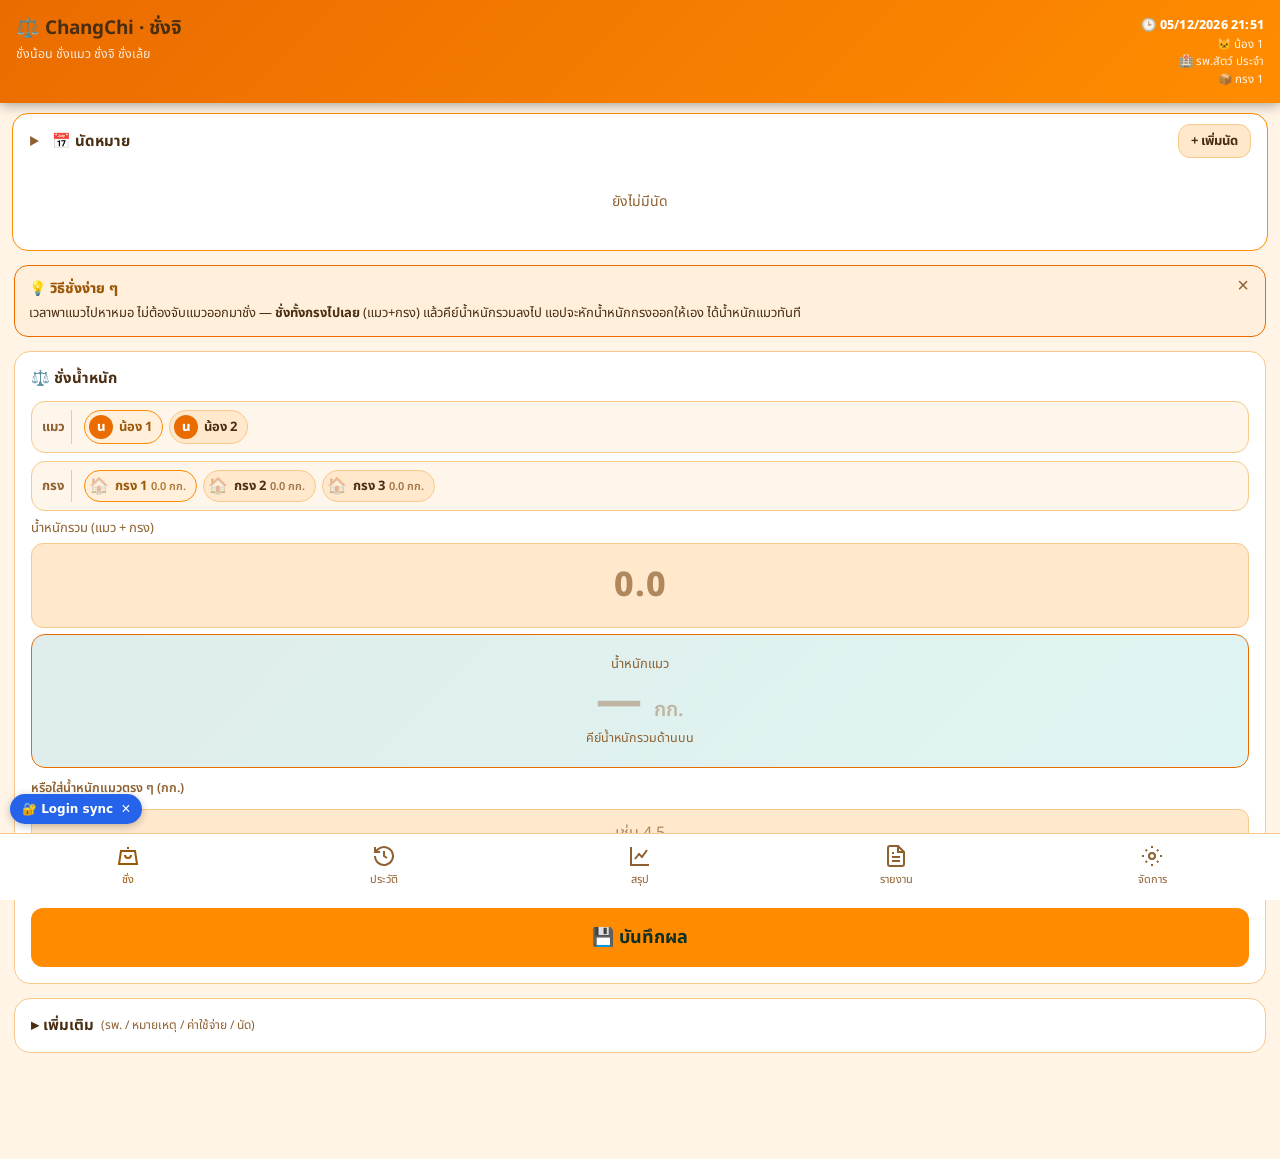
==== index.html @ 5d0e362a "." ====
<!DOCTYPE html>
<html lang="th">
<head>
<meta charset="UTF-8">
<meta name="viewport" content="width=device-width, initial-scale=1.0, maximum-scale=1.0, user-scalable=no">
<meta name="theme-color" content="#0f766e">
<meta name="apple-mobile-web-app-capable" content="yes">
<title>ChangChi</title>
<meta property="og:type" content="website">
<meta property="og:title" content="ChangChi · ชั่งจิ">
<meta property="og:description" content="แอปชั่งน้ำหนักแมว — ชั่งทั้งกรงแล้วหักน้ำหนักกรงให้เอง">
<meta property="og:image" content="https://weeratsu.github.io/ChangChi/assets/icon-512.png?v90">
<meta property="og:image:width" content="512">
<meta property="og:image:height" content="512">
<meta property="og:url" content="https://weeratsu.github.io/ChangChi/">
<meta name="twitter:card" content="summary">
<meta name="twitter:title" content="ChangChi · ชั่งจิ">
<meta name="twitter:image" content="https://weeratsu.github.io/ChangChi/assets/icon-512.png?v90">
<link rel="icon" type="image/x-icon" href="assets/favicon.ico?v90">
<link rel="icon" type="image/png" sizes="32x32" href="assets/favicon-32.png?v90">
<link rel="icon" type="image/png" sizes="16x16" href="assets/favicon-16.png?v90">
<link rel="apple-touch-icon" sizes="180x180" href="assets/apple-touch-icon.png?v90">
<link rel="manifest" href="manifest.webmanifest?v90">
<link rel="stylesheet" href="css/style.css?v90">
<link rel="preconnect" href="https://fonts.googleapis.com"><link rel="preconnect" href="https://fonts.gstatic.com" crossorigin><link href="https://fonts.googleapis.com/css2?family=Inter:wght@400;500;600;700&family=Noto+Sans+Thai:wght@400;500;600;700&display=swap" rel="stylesheet">
</head>
<body>

<div id="installBar" class="install-bar" style="display:none"></div>
<div id="bdayOverlay" class="bday-overlay" style="display:none"></div>

<header>
  <div class="hdr-left">
    <h1>⚖️ ChangChi · ชั่งจิ</h1>
    <p class="sub">ชั่งน้อน ชั่งแมว ชั่งจิ ชั่งเล้ย</p>
  </div>
  <div class="hdr-ctx" id="hdrCtx"></div>
</header>
<div class="card appt-card appt-global" id="apptBox" style="display:none"></div>
<main>
<section class="view on" id="view-weigh">
  <div class="tip-card" id="tipCard"><button class="tip-x" id="tipClose" title="ปิด">×</button><div class="tip-h">💡 วิธีชั่งง่าย ๆ</div><div class="tip-b">เวลาพาแมวไปหาหมอ ไม่ต้องจับแมวออกมาชั่ง — <b>ชั่งทั้งกรงไปเลย</b> (แมว+กรง) แล้วคีย์น้ำหนักรวมลงไป แอปจะหักน้ำหนักกรงออกให้เอง ได้น้ำหนักแมวทันที</div></div>
  
  <div class="card weigh-card" data-wkey="weigh">
    <h2>⚖️ ชั่งน้ำหนัก</h2>
    <div class="pick-row"><span class="pick-lbl">แมว</span><div class="cat-row" id="catRow"></div></div>
    <div class="pick-row"><span class="pick-lbl">กรง</span><div class="cage-grid" id="cageGrid"></div></div>
    <label class="tw-lbl">น้ำหนักรวม (แมว + กรง)</label>
    <input id="totalW" class="big-input" inputmode="decimal" placeholder="0.0" autocomplete="off">
    <div class="result empty" id="result">
      <div class="lbl" id="resLbl">น้ำหนักแมว</div>
      <div class="big"><span id="catW">—</span> <span class="unit">กก.</span></div>
      <div class="calc" id="calcLine">คีย์น้ำหนักรวมด้านบน</div>
    </div>
    <div class="catw-row">
      <label for="catWInput">หรือใส่น้ำหนักแมวตรง ๆ (กก.)</label>
      <input id="catWInput" class="small-input" inputmode="decimal" placeholder="เช่น 4.5" autocomplete="off">
    </div>
    <div class="sel-summary" id="selSummary"></div>
    <button class="btn big-save weigh-save-top" id="saveBtnTop">💾 บันทึกผล</button>
  </div>
  <div class="card" data-wkey="hosp"><details class="more-w" id="moreW"><summary><h2>▸ เพิ่มเติม <small>(รพ. / หมายเหตุ / ค่าใช้จ่าย / นัด)</small></h2></summary>
    <label>🏥 โรงพยาบาล / คลินิก</label>
    <select id="hospSelect" class="sel"></select>
    <label style="margin-top:12px">หมายเหตุ (ไม่บังคับ)</label>
    <textarea id="noteW" class="note-ta" rows="4" placeholder="เช่น หลังฉีดวัคซีน, ก่อนอาหาร — พิมพ์ได้หลายบรรทัด"></textarea>
    <label style="margin-top:12px">ค่าใช้จ่ายหาหมอ (บาท, ไม่บังคับ)</label>
    <input id="costW" inputmode="decimal" placeholder="เช่น 850" autocomplete="off">
    <label style="margin-top:12px">📅 นัดครั้งถัดไป (ไม่บังคับ)</label>
    <input type="datetime-local" id="apptW" class="sel">
  </details></div>
  
</section>
<section class="view" id="view-hist">
  <div class="card appt-card" id="apptCalBox"></div>
  <div class="card"><h2>📜 ประวัติการชั่ง</h2>
    <div class="hist-tools2"><button class="btn sec" id="manualBtn">➕ เพิ่มย้อนหลัง</button><details class="csv-dd"><summary class="btn ghost">📁 CSV ▾</summary><div class="csv-menu"><button class="btn ghost" id="exportCSV">⬇️ ส่งออก CSV</button><button class="btn ghost" id="importBtn">📥 นำเข้า CSV</button><button class="btn ghost" id="tmplBtn">📄 โหลด Template</button></div></details></div>
    <div class="fchip-row" id="histFilter"></div>
    <div class="hist-count" id="histCount"></div>
    <div id="histList"></div>
    <button class="btn ghost" id="clearHist" style="display:none">ล้างประวัติทั้งหมด</button>
  </div>
</section>
<section class="view" id="view-summary">
  <div class="card appt-card" id="apptBoxSum" style="display:none"></div>
  <div class="card"><h2>📊 สรุปแมว ๆ</h2><div id="summaryBox"></div></div>
</section>
<section class="view" id="view-report">
  <div class="card">
    <h2>🩺 รายงานการหาหมอ</h2>
    <div class="fchip-row" id="repFilter"></div>
    <input id="repSearch" class="rep-search" placeholder="🔍 ค้นหา (เช่น หยดหลังคอ, วัคซีน)" autocomplete="off">
    <div class="rep-daterow">
      <label>ตั้งแต่ <input type="date" id="repFrom" class="sel"></label>
      <label>ถึง <input type="date" id="repTo" class="sel"></label>
    </div>
    <p class="rep-hint">แตะหัวคอลัมน์เพื่อเรียงลำดับ · แตะแถวเพื่อแก้ไข</p>
    <div class="rep-bar"><div class="rep-count" id="repCount"></div><button class="btn sec rep-exp" onclick="exportReportCSV()">⬇️ ส่งออก CSV</button></div>
    <div id="repList"></div>
  </div>
</section>
<section class="view" id="view-manage">
  <div class="card"><h2>🐱 จัดการแมว</h2><div id="catMgr"></div><button class="addbtn" id="addCat" style="margin-top:10px">+ เพิ่มแมว</button><p class="hint">แตะรูปเพื่อใส่รูปโปรไฟล์แมว · ใส่วันเกิดเพื่อแสดงอายุ · ติ๊ก “ทำหมันแล้ว” ถ้าทำหมันแล้ว</p></div>
  <div class="card"><h2>⚙️ จัดการกรง (น้ำหนักกรงเปล่า)</h2><div id="cageMgr"></div><button class="addbtn" id="addCage" style="margin-top:10px">+ เพิ่มกรง</button><p class="hint">น้ำหนักกรงเปล่า (tare) หน่วยกิโลกรัม — แก้ไขได้ บันทึกอัตโนมัติ</p></div>
  <div class="card"><h2>🏥 จัดการโรงพยาบาล/คลินิก</h2><div id="hospMgr"></div><button class="addbtn" id="addHosp" style="margin-top:10px">+ เพิ่มโรงพยาบาล</button><p class="hint">ติ๊กช่อง “ตั้งเป็นค่าเริ่มต้น” เพื่อ (จะถูกเลือกอัตโนมัติตอนชั่ง)</p></div>
  <div class="card"><h2>📆 รูปแบบปี</h2><select id="yearFmtSel" class="sel" onchange="setYearFmt(this.value)"><option value="ce">ค.ศ. (เช่น 2026)</option><option value="be">พ.ศ. (เช่น 2569)</option></select><p class="hint">ใช้ทั้งแอป: วันที่ ปฏิทิน กราฟ รายงาน (ไฟล์ CSV ที่ส่งออกยังเป็น ค.ศ. เพื่อให้นำเข้ากลับได้ถูกต้อง)</p></div>
  <div class="card"><h2>🎨 ธีมสี</h2><div id="themePicker" class="theme-row"></div><p class="hint">เลือกธีมที่ชอบ สลับได้ทุกเมื่อ</p></div>
  <div class="card"><h2>↕️ จัดลำดับหน้าชั่ง</h2><div id="orderMgr"></div><p class="hint">กดลูกศรขึ้น/ลงเพื่อสลับลำดับการ์ดในหน้าชั่ง (ปุ่มบันทึกอยู่ล่างสุดเสมอ)</p></div>
  <div class="card"><h2>💾 สำรอง / กู้คืนข้อมูลทั้งหมด</h2><p class="hint" style="margin-top:0">ส่งออกข้อมูลทั้งหมด (แมว รูป กรง โรงพยาบาล ประวัติ ค่าตั้งต้น) เป็นไฟล์เดียว เอาไปเปิดเครื่องอื่นได้</p><button class="btn sec" id="exportAllBtn" style="margin-top:10px">⬆️ สำรองข้อมูล (ดาวน์โหลด .json)</button><button class="btn ghost" id="importAllBtn" style="margin-top:8px">⬇️ กู้คืนจากไฟล์สำรอง</button></div>
  <div class="card"><h2>ℹ️ เกี่ยวกับ</h2><p class="hint" style="margin-top:0">ข้อมูลเก็บในเครื่องนี้ (เบราว์เซอร์) — ย้ายเครื่องได้ด้วยปุ่มสำรอง/กู้คืนด้านบน</p><button class="addbtn" id="reloadBtn" style="margin-top:10px">🔄 โหลดเวอร์ชันใหม่จากเว็บ</button>
<button class="addbtn" id="fixImportBtn" style="margin-top:10px">🔧 แก้น้ำหนักที่นำเข้าผิด (CSV)</button><p class="hint" id="verLine" style="margin-top:8px;text-align:center;opacity:.7"></p></div>
</section>
</main>
<nav class="tabbar">
  <button class="on" data-view="weigh"><svg viewBox="0 0 24 24" fill="none" stroke="currentColor" stroke-width="2"><path d="M12 3v2M5 7h14l2 13H3L5 7z"/><path d="M9 11a3 3 0 0 0 6 0"/></svg>ชั่ง</button>
  <button data-view="hist"><svg viewBox="0 0 24 24" fill="none" stroke="currentColor" stroke-width="2"><path d="M3 12a9 9 0 1 0 3-6.7L3 8"/><path d="M3 3v5h5M12 7v5l3 2"/></svg>ประวัติ</button>
  <button data-view="summary"><svg viewBox="0 0 24 24" fill="none" stroke="currentColor" stroke-width="2"><path d="M3 3v18h18"/><path d="M7 15l4-5 3 3 5-7"/></svg>สรุป</button>
  <button data-view="report"><svg viewBox="0 0 24 24" fill="none" stroke="currentColor" stroke-width="2"><path d="M14 2H6a2 2 0 0 0-2 2v16a2 2 0 0 0 2 2h12a2 2 0 0 0 2-2V8z"/><path d="M14 2v6h6M8 13h8M8 17h8M8 9h2"/></svg>รายงาน</button>
  <button data-view="manage"><svg viewBox="0 0 24 24" fill="none" stroke="currentColor" stroke-width="2"><circle cx="12" cy="12" r="3"/><path d="M12 2v2M12 20v2M4 12H2M22 12h-2M5.6 5.6l1.4 1.4M17 17l1.4 1.4M5.6 18.4L7 17M17 7l1.4-1.4"/></svg>จัดการ</button>
</nav>
<div class="modal" id="manualModal">
  <div class="modal-box">
    <h3 id="manualTitle">➕ เพิ่มรายการย้อนหลัง</h3>
    <label>แมว</label><select id="mCat" class="sel"></select>
    <label>กรง</label><select id="mCage" class="sel"></select>
    <label>โรงพยาบาล / คลินิก</label><select id="mHosp" class="sel"></select>
    <label>วันและเวลา</label><input type="datetime-local" id="mDate" class="sel">
    <label>น้ำหนักแมว (กก.)</label><input id="mCatKg" inputmode="decimal" placeholder="ใส่เฉพาะน้ำหนักแมว" autocomplete="off">
    <label>น้ำหนักรวม (แมว + กรง) กก.</label><input id="mTotal" inputmode="decimal" placeholder="หรือใส่น้ำหนักรวม" autocomplete="off">
    <p class="field-hint">ใส่ช่องใดช่องหนึ่งก็ได้ — อีกช่องจะคำนวณให้อัตโนมัติจากน้ำหนักกรงที่เลือก</p>
    <label>ค่าใช้จ่ายหาหมอ (บาท, ไม่บังคับ)</label><input id="mCost" inputmode="decimal" placeholder="เช่น 850" autocomplete="off">
    <label>📅 นัดครั้งถัดไป (ไม่บังคับ)</label><input type="datetime-local" id="mAppt" class="sel">
    <label>หมายเหตุ (ไม่บังคับ)</label><textarea id="mNote" class="note-ta" rows="4" placeholder="เช่น ชั่งที่บ้าน — พิมพ์ได้หลายบรรทัด"></textarea>
    <div class="modal-btns">
      <button class="btn ghost" id="mCancel">ยกเลิก</button>
      <button class="btn" id="mSave">บันทึก</button>
    </div>
  </div>
</div>
<div class="toast" id="toast"></div>
<script src="js/theme.js?v90"></script>
<script src="js/config-sheet.js?v90"></script>
<script src="data/cages.js?v90"></script>
<script src="js/storage.js?v90"></script>
<script src="js/crop.js?v90"></script>
<script src="js/weigh.js?v90"></script>
<script src="js/history.js?v90"></script>
<script src="js/summary.js?v90"></script>
<script src="js/report.js?v90"></script>
<script src="js/settings.js?v90"></script>
<script src="js/backup.js?v90"></script>
<script src="js/order.js?v90"></script>
<script src="js/pullrefresh.js?v90"></script>
<script src="js/table-fit.js?v90"></script>
<script src="js/install.js?v90"></script>
<script src="js/birthday.js?v90"></script>
<script src="js/sheet-sync.js?v90"></script>
<script src="js/app.js?v90"></script>
<script>(function(){var s=document.getElementById("yearFmtSel");if(s)s.value=(localStorage.getItem("cc_year_fmt")==="be")?"be":"ce";})();</script>
</body>
</html>
---- css/style.css ----
:root{--bg:#0b1220;--card:#111c2e;--card2:#17253b;--line:#223449;--txt:#e8eef6;--sub:#9fb2c8;--accent:#14b8a6;--accent2:#0f766e;--danger:#ef4444;--radius:16px;--font:'Noto Sans Thai','Inter',-apple-system,BlinkMacSystemFont,'Segoe UI',Roboto,sans-serif}
*{box-sizing:border-box;-webkit-tap-highlight-color:transparent}
html,body{margin:0;padding:0}
body{background:var(--bg);color:var(--txt);font-family:var(--font);font-size:16px;padding-bottom:92px;line-height:1.4}
header{position:sticky;top:0;z-index:30;background:linear-gradient(135deg,var(--accent2),var(--accent));padding:16px;padding-top:calc(16px + env(safe-area-inset-top));box-shadow:0 2px 12px rgba(0,0,0,.35)}
header h1{margin:0;font-size:19px;font-weight:700;display:flex;align-items:center;gap:8px}
header .sub{margin:3px 0 0;font-size:12.5px;color:rgba(255,255,255,.85)}
main{padding:14px 14px 0}
.card{background:var(--card);border:1px solid var(--line);border-radius:var(--radius);padding:16px;margin-bottom:14px}
.card h2{margin:0 0 12px;font-size:15px;font-weight:700;display:flex;align-items:center;gap:7px}
label{display:block;font-size:13px;color:var(--subtx);margin:0 0 6px}
input{width:100%;background:var(--card2);border:1.5px solid var(--line);border-radius:12px;color:var(--txt);font-size:17px;padding:13px 14px;font-family:var(--font);outline:none}
input:focus{border-color:var(--accent)}
input[inputmode]{font-variant-numeric:tabular-nums}
.btn{display:flex;align-items:center;justify-content:center;gap:8px;width:100%;background:var(--accent);color:#042f2a;border:none;border-radius:12px;font-size:16px;font-weight:700;padding:14px;font-family:var(--font);cursor:pointer}
.btn:active{transform:scale(.98)}
.btn.sec{background:var(--card2);color:var(--txt);border:1.5px solid var(--line)}
.btn.ghost{background:transparent;color:var(--subtx);border:1.5px solid var(--line)}
.result{text-align:center;padding:20px 12px;margin-top:6px;border-radius:14px;background:linear-gradient(135deg,#0f766e22,#14b8a622);border:1.5px solid var(--accent2)}
.result .lbl{font-size:13px;color:var(--subtx)}
.result .big{font-size:46px;font-weight:800;color:var(--acctx);line-height:1.05;margin:4px 0;font-variant-numeric:tabular-nums}
.result .unit{font-size:20px;color:var(--subtx);font-weight:600}
.result .calc{font-size:12.5px;color:var(--subtx);margin-top:4px}
.result.empty .big{color:var(--subtx);opacity:.4}
.cat-row{display:flex;gap:8px;flex-wrap:wrap}
.cat-chip{flex:1;min-width:120px;display:flex;align-items:center;justify-content:center;gap:8px;padding:14px 12px;border-radius:12px;border:2px solid var(--line);background:var(--card2);cursor:pointer;font-size:16px;font-weight:700}
.cat-chip.on{border-color:var(--accent);background:#14b8a618;color:var(--acctx)}
.cat-chip .emo{font-size:20px;line-height:1}
.cage-grid{display:grid;grid-template-columns:1fr 1fr;gap:10px}
.cage-tile{position:relative;border-radius:14px;overflow:hidden;border:2.5px solid var(--line);background:var(--card2);cursor:pointer;aspect-ratio:3/4}
.cage-tile img{width:100%;height:100%;object-fit:cover;display:block}
.cage-tile.on{border-color:var(--accent)}
.cage-tile .cap{position:absolute;left:0;right:0;bottom:0;padding:8px 9px;background:linear-gradient(to top,rgba(0,0,0,.85),rgba(0,0,0,0));font-size:12.5px;font-weight:600;color:#fff;line-height:1.25}
.cage-tile .cap .kg{color:var(--subtx);font-variant-numeric:tabular-nums}
.cage-tile .chk{position:absolute;top:7px;right:7px;width:24px;height:24px;border-radius:50%;background:var(--accent);color:#042f2a;display:none;align-items:center;justify-content:center;font-size:15px;font-weight:800}
.cage-tile.on .chk{display:flex}
.cage-tile.noimg{display:flex;align-items:center;justify-content:center}
.cage-tile.noimg .ph{font-size:30px;opacity:.4}
.tabbar{position:fixed;left:0;right:0;bottom:0;z-index:40;display:flex;background:var(--card);border-top:1px solid var(--line);padding-bottom:env(safe-area-inset-bottom)}
.tabbar button{flex:1;background:none;border:none;color:var(--subtx);font-family:var(--font);padding:10px 4px 12px;font-size:11px;display:flex;flex-direction:column;align-items:center;gap:3px;cursor:pointer}
.tabbar button.on{color:var(--acctx)}
.tabbar svg{width:24px;height:24px}
.hist-item{display:flex;align-items:center;gap:12px;padding:12px 0;border-bottom:1px solid var(--line)}
.hist-item:last-child{border-bottom:none}
.hist-item .ic{width:40px;height:40px;border-radius:10px;background:var(--card2);display:flex;align-items:center;justify-content:center;flex:0 0 auto;font-size:18px}
.hist-item .mid{flex:1;min-width:0}
.hist-item .mid .t{font-size:16px;font-weight:700;font-variant-numeric:tabular-nums}
.hist-item .mid .d{font-size:12px;color:var(--subtx);margin-top:2px}
.hist-item .del{color:var(--danger);background:none;border:none;font-size:20px;padding:6px;cursor:pointer}
.empty-note{text-align:center;color:var(--subtx);font-size:14px;padding:28px 10px}
.mgr-row{display:flex;align-items:flex-start;gap:12px;padding:12px 0;border-bottom:1px solid var(--line)}
.mgr-row:last-child{border-bottom:none}
.mgr-row .nm{flex:1}.mgr-row .nm input{font-size:15px;padding:9px 11px}
.mgr-row .tw{width:84px;flex:0 0 auto}.mgr-row .tw input{font-size:15px;padding:9px 11px;text-align:right}
.mgr-row .del{color:var(--danger);background:none;border:none;font-size:20px;padding:4px 6px;cursor:pointer;align-self:center;flex:0 0 auto}
.mgr-row 
.hint{font-size:12.5px;color:var(--subtx);margin-top:8px;line-height:1.5}
.view{display:none}.view.on{display:block}
.log-card{background:var(--card2);border:1px solid var(--line);border-radius:12px;padding:12px 14px;margin-bottom:10px;position:relative}
.log-top{display:flex;align-items:center;justify-content:space-between;gap:10px}
.log-cat{display:flex;align-items:center;gap:8px;font-size:15px;font-weight:700;color:var(--txt)}
.log-badge{width:26px;height:26px;border-radius:50%;background:var(--accent);color:#042f2a;display:inline-flex;align-items:center;justify-content:center;font-size:13px;font-weight:800}
.log-kg{font-size:20px;font-weight:800;color:var(--acctx);font-variant-numeric:tabular-nums}
.log-meta{display:flex;flex-direction:column;gap:3px;margin-top:8px;font-size:12.5px;color:var(--subtx)}
.log-meta span{font-variant-numeric:tabular-nums}

.weigh-card{position:sticky;top:64px;z-index:20}
.big-input{font-size:34px!important;font-weight:800;text-align:center;padding:16px 14px!important;letter-spacing:1px}
.big-save{font-size:18px;padding:16px}
.sel-summary{display:flex;gap:8px;flex-wrap:wrap;justify-content:center;margin-top:12px;font-size:12.5px;color:var(--subtx)}
.sel-summary .pill{background:var(--card2);border:1px solid var(--line);border-radius:20px;padding:4px 11px;display:inline-flex;align-items:center;gap:5px}
.sel-summary .pill b{color:var(--txt);font-weight:700}
.hist-tools{display:grid;grid-template-columns:1fr 1fr;gap:8px;margin-bottom:12px}
.hist-tools #tmplBtn{grid-column:1/-1}
.hist-tools .btn{margin:0;font-size:14px;padding:11px}
.log-actions{display:flex;gap:8px;justify-content:flex-end;margin-top:10px;padding-top:10px;border-top:1px solid var(--line)}
.log-edit,.log-del{background:none;border:1px solid var(--line);border-radius:8px;font-size:12px;padding:4px 9px;cursor:pointer;font-family:var(--font)}
.log-edit{color:var(--acctx)}
.log-del{color:var(--danger)}
.log-ava{width:26px;height:26px;border-radius:50%;object-fit:cover;flex:0 0 auto;display:inline-block;background:var(--card)}
.fchip-row{display:flex;gap:7px;flex-wrap:wrap;margin-bottom:12px}
.fchip{background:var(--card2);border:1.5px solid var(--line);color:var(--subtx);border-radius:20px;padding:6px 13px;font-size:13px;font-family:var(--font);cursor:pointer;font-weight:600}
.fchip.on{border-color:var(--accent);background:#14b8a618;color:var(--acctx)}
.sum-card{background:var(--card2);border:1px solid var(--line);border-radius:14px;padding:14px;margin-bottom:12px}
.sum-head{display:flex;align-items:center;gap:9px;margin-bottom:6px}
.sum-name{font-size:16px;font-weight:700}
.sum-kg{font-size:34px;font-weight:800;color:var(--acctx);font-variant-numeric:tabular-nums;line-height:1}
.sum-kg small{font-size:15px;color:var(--subtx);font-weight:600}
.sum-delta{display:inline-block;margin-top:6px;font-size:13px;font-weight:700;padding:3px 10px;border-radius:20px}
.sum-delta.up{color:var(--danger);background:#ef444420}
.sum-delta.down{color:#16a34a;background:#22c55e20}
.sum-delta.flat{color:var(--subtx);background:var(--line)}
.sum-date{font-size:12px;color:var(--subtx);margin-top:8px}
.spark{width:100%;height:48px;margin-top:10px;display:block}
.spark-empty{font-size:12px;color:var(--subtx);margin-top:10px;font-style:italic}
.spark-range{display:flex;justify-content:space-between;font-size:11px;color:var(--subtx);margin-top:2px}
.sel{width:100%;background:var(--card2);border:1.5px solid var(--line);border-radius:12px;color:var(--txt);font-size:16px;padding:13px 14px;font-family:var(--font);outline:none;appearance:none;background-image:url("data:image/svg+xml,%3Csvg xmlns='http://www.w3.org/2000/svg' width='24' height='24' fill='none' stroke='%239fb2c8' stroke-width='2' viewBox='0 0 24 24'%3E%3Cpath d='M6 9l6 6 6-6'/%3E%3C/svg%3E");background-repeat:no-repeat;background-position:right 12px center;padding-right:40px}
.sel:focus{border-color:var(--accent)}
.chip-ava{width:22px;height:22px;border-radius:50%;background:var(--accent2);color:#fff;display:inline-flex;align-items:center;justify-content:center;font-size:12px;font-weight:800;background-size:cover;background-position:center;flex:0 0 auto}
.cat-ava{width:26px;height:26px;border-radius:50%;object-fit:cover;flex:0 0 auto;display:inline-block;background:var(--card2)}
.cat-ava-i{width:26px;height:26px;border-radius:50%;display:inline-flex;align-items:center;justify-content:center;font-size:13px;font-weight:800;background:var(--accent2);color:#fff;flex:0 0 auto}
.chip-ava.hasimg{color:transparent}
.cat-chip{display:flex;align-items:center;gap:8px}
.log-badge{background-size:cover;background-position:center}
.log-badge.hasimg{color:transparent}
.mgr-ava{width:46px;height:46px;border-radius:50%;background:var(--card2);border:1px solid var(--line);display:inline-flex;align-items:center;justify-content:center;font-size:20px;color:var(--subtx);background-size:cover;background-position:center;flex:0 0 auto}
.mgr-ava.hasimg{color:transparent}
.ava-up{cursor:pointer;flex:0 0 auto;position:relative;display:inline-block}
.ava-up::after{content:"\270e";position:absolute;right:-2px;bottom:-2px;width:18px;height:18px;background:var(--accent);color:#042f2a;border-radius:50%;font-size:10px;display:flex;align-items:center;justify-content:center;border:2px solid var(--card)}
.defbtn{background:none;border:1.5px solid var(--line);color:var(--subtx);border-radius:9px;font-size:16px;padding:6px 9px;cursor:pointer;flex:0 0 auto}
.defbtn.on{border-color:var(--acctx);color:#f59e0b}
.modal{position:fixed;inset:0;z-index:80;background:rgba(0,0,0,.6);display:none;align-items:flex-end;justify-content:center}
.modal.show{display:flex}
.modal-box{background:var(--card);border:1px solid var(--line);border-radius:18px 18px 0 0;width:100%;max-width:520px;max-height:90vh;overflow-y:auto;padding:20px 16px calc(20px + env(safe-area-inset-bottom))}
.modal-box h3{margin:0 0 14px;font-size:17px;font-weight:700}
.modal-box label{margin-top:12px}
.field-hint{font-size:12px;color:var(--subtx);margin:6px 2px 0;line-height:1.4}
.modal-box label:first-of-type{margin-top:0}
.modal-btns{display:flex;gap:10px;margin-top:18px}
.modal-btns .btn{flex:1}
@media(min-width:520px){.modal{align-items:center}.modal-box{border-radius:18px}}
.toast{position:fixed;left:50%;bottom:84px;transform:translateX(-50%) translateY(20px);background:#0f766e;color:#fff;padding:11px 18px;border-radius:30px;font-size:14px;font-weight:600;opacity:0;transition:all .25s;z-index:60;pointer-events:none;box-shadow:0 6px 20px rgba(0,0,0,.4);white-space:nowrap}
.toast.show{opacity:1;transform:translateX(-50%) translateY(0)}
.addbtn{background:none;border:1.5px dashed var(--line);color:var(--subtx);border-radius:30px;padding:9px 16px;font-size:14px;font-family:var(--font);cursor:pointer;font-weight:600}

.theme-row{display:flex;flex-direction:column;gap:8px}
.theme-chip{display:flex;align-items:center;gap:8px;padding:12px 14px;border-radius:12px;border:1.5px solid var(--line);background:var(--card2);color:var(--txt);font-size:15px;font-weight:600;font-family:var(--font);cursor:pointer;text-align:left}
.theme-chip.on{border-color:var(--accent);background:color-mix(in srgb,var(--accent) 12%,transparent)}
.theme-dot{width:16px;height:16px;border-radius:50%;display:inline-block;flex:0 0 auto}

.order-row{display:flex;align-items:center;gap:10px;padding:10px 0;border-bottom:1px solid var(--line)}
.order-row:last-child{border-bottom:none}
.order-num{width:24px;height:24px;border-radius:50%;background:var(--accent);color:#042f2a;display:flex;align-items:center;justify-content:center;font-weight:800;font-size:13px;flex:0 0 auto}
.order-label{flex:1;font-size:14px;font-weight:600}
.order-btns{display:flex;gap:6px;flex:0 0 auto}
.order-up,.order-down{width:34px;height:34px;border-radius:9px;border:1.5px solid var(--line);background:var(--card2);color:var(--txt);font-size:14px;cursor:pointer}
.order-up:disabled,.order-down:disabled{opacity:.3;cursor:default}

/* --- manager row: clean clickable thumbnail --- */
.thumb-btn{position:relative;width:54px;height:54px;border-radius:12px;border:1.5px solid var(--line);background:var(--card2);flex:0 0 auto;cursor:pointer;padding:0;overflow:hidden;display:flex;align-items:center;justify-content:center}
.thumb-img{width:100%;height:100%;object-fit:cover;display:block}
.thumb-ph-ic{font-size:24px;opacity:.65}
.thumb-cam{position:absolute;right:-2px;bottom:-2px;width:20px;height:20px;border-radius:50%;background:var(--accent);color:#fff;font-size:10px;display:flex;align-items:center;justify-content:center;border:2px solid var(--card)}
.mgr-row .nm{flex:1;min-width:0;display:flex;flex-direction:column;gap:6px}
.mgr-row .nm input{width:100%}
.defrow{display:flex;align-items:center;gap:7px;font-size:12.5px;color:var(--subtx);cursor:pointer;margin:0}
.defrow input[type=checkbox]{width:18px;height:18px;margin:0;flex:0 0 auto;accent-color:var(--accent)}

.crop-box{max-width:360px}
.crop-stage{position:relative;width:280px;height:280px;margin:4px auto 0;border-radius:14px;overflow:hidden;background:#000;touch-action:none}
#cropCanvas{display:block;cursor:move}
.crop-ring{position:absolute;inset:0;box-shadow:0 0 0 2000px rgba(0,0,0,.35);border:2px solid rgba(255,255,255,.9);border-radius:14px;pointer-events:none}
.crop-zoom{display:flex;align-items:center;gap:10px;margin:14px 2px 0;color:var(--subtx);font-size:18px}
.crop-zoom input[type=range]{flex:1;accent-color:var(--accent)}

/* cat fields: dob + age + neuter */
.cat-fields{display:flex;align-items:center;gap:10px;flex-wrap:wrap}
.cf{display:flex;align-items:center;gap:6px;font-size:12.5px;color:var(--subtx)}
.cf input[type=date]{background:var(--card2);border:1.5px solid var(--line);border-radius:9px;color:var(--txt);font-size:13px;padding:6px 9px;font-family:var(--font)}
.cf-age{font-size:12.5px;color:var(--acctx);font-weight:700}
.cat-mgr-row .nm{gap:8px}
/* --- Manager rows: tidy, aligned, buttons always at the row end (Oct 24 2026 v2) --- */
/* Align everything to the TOP so name + tare + delete all line up on the first row, no matter
   how tall .nm grows (it stacks name + checkbox/date below). */
.mgr-row{align-items:flex-start}
.mgr-row .thumb-btn{flex:0 0 auto}
.mgr-row .nm{flex:1 1 auto;min-width:0;display:flex;flex-direction:column;gap:6px}
.mgr-row .nm .c-name,.mgr-row .nm>input{width:100%;box-sizing:border-box;height:42px}
/* tare + delete: fixed height matching the name input, top-aligned so they sit level with it */
.mgr-row .tw{width:92px;flex:0 0 auto}
.mgr-row .tw input{height:42px;box-sizing:border-box}
.mgr-row .del{position:static;flex:0 0 auto;height:42px;display:flex;align-items:center;justify-content:center}
/* date row: labels never wrap */
.cat-fields{display:flex;flex-direction:column;align-items:flex-start;gap:6px}
.cf{display:flex;align-items:center;gap:8px;white-space:nowrap;margin:0}
.cf input[type=date]{flex:0 0 auto;width:auto;min-width:140px}
.cf-age{white-space:nowrap;font-size:12.5px;color:var(--acctx);font-weight:700}
.defrow{white-space:nowrap} .cat-fields{gap:8px} }
/* neuter tag in log */
.tag-neu{color:var(--subtx)}
.tag-neu.on{color:var(--acctx);font-weight:700}
/* summary extras */
.sum-meta{font-size:12.5px;color:var(--subtx);margin:2px 0 6px}
.sum-cmp{font-size:12.5px;color:var(--txt);background:var(--card2);border:1px solid var(--line);border-radius:10px;padding:8px 10px;margin-top:8px}
.sum-cmp b{color:var(--acctx)}

/* how-to tip card */
.howto-card{display:flex;gap:12px;align-items:flex-start;background:color-mix(in srgb,var(--accent) 12%,var(--card));border:1px solid var(--accent2)}
.howto-ic{font-size:24px;flex:0 0 auto;line-height:1.2}
.howto-tx{font-size:13.5px;line-height:1.55;color:var(--txt)}
.howto-tx b{color:var(--acctx)}
.tip-card{position:relative;background:color-mix(in srgb,var(--accent) 14%,var(--card));border:1px solid var(--accent2);border-radius:14px;padding:13px 36px 13px 14px;margin-bottom:14px}
.tip-h{font-size:14px;font-weight:800;color:var(--acctx);margin-bottom:4px}
.tip-b{font-size:13px;color:var(--txt);line-height:1.55}
.tip-x{position:absolute;top:8px;right:10px;background:none;border:none;color:var(--subtx);font-size:20px;cursor:pointer;line-height:1}

/* Header selected-context panel */
header{display:flex;align-items:flex-start;justify-content:space-between;gap:12px}
.hdr-left{min-width:0;flex:1}
.hdr-ctx{flex:0 0 auto;max-width:46%;display:flex;flex-direction:column;align-items:flex-end;gap:2px;text-align:right;padding-top:2px}
.hdr-ctx .hc-line{font-size:11.5px;line-height:1.35;color:rgba(255,255,255,.92);white-space:nowrap;overflow:hidden;text-overflow:ellipsis;max-width:100%}
.hdr-ctx .hc-time{font-size:12.5px;font-weight:800;color:#fff;letter-spacing:.2px}
.hdr-ctx .hc-ic{opacity:.9;margin-right:3px}
@media (max-width:360px){ .hdr-ctx .hc-line{font-size:10.5px} .hdr-ctx{max-width:52%} }

/* PWA install banner */
.install-bar{display:flex;align-items:center;gap:9px;background:var(--card);border:1.5px solid var(--accent);color:var(--txt);
 padding:10px 12px;margin:10px 12px 0;border-radius:12px;box-shadow:0 2px 10px rgba(0,0,0,.12);font-size:13px;line-height:1.35}
.install-bar .ib-ic{font-size:18px;flex:0 0 auto}
.install-bar .ib-txt{flex:1;min-width:0}
.install-bar .ib-btn{flex:0 0 auto;background:var(--accent);color:#fff;border:none;border-radius:8px;padding:7px 14px;font-size:13px;font-weight:800;cursor:pointer;font-family:var(--font)}
.install-bar .ib-close{flex:0 0 auto;background:none;border:none;color:var(--subtx);font-size:20px;line-height:1;cursor:pointer;padding:0 2px}

/* Top save button inside the weigh card */
.weigh-save-top{margin-top:12px;margin-bottom:0}

/* Pull-to-refresh indicator */
.ptr-ind{position:fixed;top:0;left:0;right:0;height:0;overflow:hidden;z-index:60;display:flex;align-items:center;justify-content:center;gap:8px;
 background:linear-gradient(135deg,var(--accent2),var(--accent));color:#fff;font-size:13px;font-weight:700;opacity:0;transition:opacity .15s}
.ptr-ind .ptr-spin{font-size:18px;display:inline-block}
.ptr-ind.ptr-loading .ptr-spin{animation:ptrspin .7s linear infinite}
@keyframes ptrspin{from{transform:rotate(0)}to{transform:rotate(360deg)}}

/* Weigh input mode toggle */
.wmode{display:flex;gap:8px;margin-bottom:12px}
.wmode-btn{flex:1;padding:9px 10px;border-radius:10px;border:1.5px solid var(--line);background:var(--card2);color:var(--subtx);font-size:13.5px;font-weight:700;cursor:pointer;font-family:var(--font)}
.wmode-btn.on{background:var(--accent);border-color:var(--accent);color:#fff}
.hist-count{font-size:12.5px;color:var(--subtx);margin:4px 2px 8px;font-weight:600}

/* Show-more + secondary cat-weight input */
.hist-more{width:100%;margin-top:10px}
.catw-row{margin-top:12px;display:flex;flex-direction:column;gap:5px}
.catw-row label{font-size:12.5px;color:var(--subtx);font-weight:600}
.small-input{width:100%;box-sizing:border-box;padding:11px 12px;border-radius:10px;border:1.5px solid var(--line);background:var(--card2);color:var(--txt);font-size:16px;font-family:var(--font);text-align:center}
.small-input:focus{outline:none;border-color:var(--accent)}

/* History grouped-by-cat collapsible */
.cat-group-head{width:100%;display:flex;align-items:center;justify-content:space-between;gap:10px;background:var(--card2);border:1.5px solid var(--line);border-radius:12px;padding:10px 14px;margin-bottom:8px;cursor:pointer;font-family:var(--font);font-size:15px;font-weight:700;color:var(--txt)}
.cat-group-head.open{border-color:var(--accent)}
.cat-group-head .cgh-left{display:flex;align-items:center;gap:9px;min-width:0}
.cat-group-head .cgh-name{overflow:hidden;text-overflow:ellipsis;white-space:nowrap}
.cat-group-head .cgh-count{background:var(--accent);color:#fff;font-size:12px;font-weight:800;border-radius:999px;padding:1px 9px;flex:0 0 auto}
.cat-group-head .cgh-chev{color:var(--subtx);font-size:14px;flex:0 0 auto}
.cat-group-body{margin:0 0 12px;padding-left:2px}
.cost-card{text-align:left}
.cost-total{font-size:28px;font-weight:800;color:var(--acctx);margin:2px 0}
.cost-total small{font-size:14px;font-weight:700;color:var(--subtx)}
.cost-sub{font-size:12.5px;color:var(--subtx);margin-bottom:8px}
.cost-row{display:flex;align-items:center;justify-content:space-between;gap:10px;padding:6px 0;border-top:1px solid var(--line);font-size:14px;color:var(--txt)}
.cost-row b{color:var(--acctx)}
/* Vet report page (sortable table) */
.rep-hint{font-size:11.5px;color:var(--subtx);margin:6px 2px 2px}
.rep-search{width:100%;box-sizing:border-box;padding:10px 12px;border-radius:10px;border:1.5px solid var(--line);background:var(--card2);color:var(--txt);font-size:14px;font-family:var(--font);margin:8px 0 2px}
.rep-search:focus{outline:none;border-color:var(--accent)}
.rep-daterow{display:flex;gap:8px;flex-wrap:wrap;margin:8px 0 2px}
.rep-daterow label{display:flex;align-items:center;gap:6px;font-size:12.5px;color:var(--subtx);font-weight:600;flex:1 1 140px;min-width:0}
.rep-daterow input[type=date]{flex:1 1 auto;min-width:0;width:auto;box-sizing:border-box}
.rep-count{font-size:12.5px;color:var(--subtx);font-weight:700;margin:2px 2px 10px}
.rep-tblwrap{width:100%;overflow-x:auto}
.rep-tbl{width:100%;border-collapse:collapse;font-size:13px}
.rep-th{position:sticky;top:0;background:var(--card2);color:var(--subtx);font-weight:700;font-size:12px;text-align:left;padding:8px 6px;cursor:pointer;white-space:nowrap;border-bottom:2px solid var(--line);user-select:none}
.rep-th.num{text-align:right}
.rep-tbl td{padding:8px 6px;border-bottom:1px solid var(--line);vertical-align:top}
.rep-tbl td.num{text-align:right;font-variant-numeric:tabular-nums;white-space:nowrap}
.rep-row td{font-weight:600;color:var(--txt)}
.rep-noterow td{padding-top:0;border-bottom:1px solid var(--line)}
.rep-note{display:block;font-size:12.5px;color:var(--subtx);line-height:1.5;white-space:pre-wrap;font-weight:400}
.cost-stats{display:flex;gap:8px;margin:10px 0 4px}
.cstat{flex:1;background:var(--card2);border:1px solid var(--line);border-radius:10px;padding:8px 6px;text-align:center}
.cstat span{display:block;font-size:11px;color:var(--subtx)}
.cstat b{display:block;font-size:15px;color:var(--txt);margin-top:2px}
.cost-chart-h,.cost-bycat-h{font-size:12px;color:var(--subtx);font-weight:700;margin:12px 0 6px}
.cost-chart{display:flex;align-items:flex-end;gap:6px;height:110px;padding-top:14px;overflow-x:auto;overflow-y:hidden;padding-bottom:2px}
.cbar-val{font-size:8.5px;font-weight:700;color:var(--acctx);margin-bottom:2px;white-space:nowrap;line-height:1}
.cbar{flex:1 0 34px;max-width:72px;display:flex;flex-direction:column;align-items:center;justify-content:flex-end;height:100%}
.cbar-fill{width:70%;background:linear-gradient(to top,var(--accent),var(--accent2));border-radius:4px 4px 0 0;min-height:3px}
.cbar-lb{font-size:9px;color:var(--subtx);margin-top:3px;white-space:nowrap}

/* Birthday overlay */
.bday-overlay{position:fixed;inset:0;z-index:200;background:rgba(0,0,0,.55);display:flex;align-items:center;justify-content:center;padding:24px;opacity:0;transition:opacity .2s}
.bday-overlay.show{opacity:1}
.bday-box{background:var(--card);border-radius:20px;max-width:340px;width:100%;padding:24px 22px 20px;text-align:center;position:relative;box-shadow:0 12px 40px rgba(0,0,0,.4);transform:scale(.9);transition:transform .2s}
.bday-overlay.show .bday-box{transform:scale(1)}
.bday-x{position:absolute;top:10px;right:12px;background:none;border:none;font-size:24px;color:var(--subtx);cursor:pointer;line-height:1}
.bday-conf{font-size:30px;letter-spacing:4px}
.bday-photo{width:140px;height:140px;border-radius:50%;object-fit:cover;margin:10px auto 6px;display:block;border:4px solid var(--accent)}
.bday-photo.bday-ph{display:flex;align-items:center;justify-content:center;font-size:64px;background:var(--card2)}
.bday-title{font-size:15px;color:var(--subtx);font-weight:700;margin-top:6px}
.bday-name{font-size:26px;font-weight:800;color:var(--acctx);margin:2px 0}
.bday-age{font-size:14px;color:var(--txt);font-weight:700;margin-bottom:6px}
.bday-msg{font-size:13.5px;color:var(--txt);line-height:1.5;margin:8px 4px 16px}
.bday-ok{width:100%}
.bday-art{width:100%;height:auto;max-width:260px;aspect-ratio:1/1;border-radius:16px;border:none;object-fit:cover}

/* Birthday: cat photo + party hat overlay */
.bday-avatar-wrap{position:relative;width:150px;height:150px;margin:20px auto 14px}
.bday-avatar-wrap .bday-photo{width:150px;height:150px;margin:0;border:4px solid var(--accent)}
.bday-hat{position:absolute;top:-20px;left:50%;transform:translateX(-50%) rotate(-12deg);width:0;height:0;
 border-left:26px solid transparent;border-right:26px solid transparent;border-bottom:46px solid #ff5a8a;
 filter:drop-shadow(0 2px 2px rgba(0,0,0,.2));z-index:2}
.bday-hat::before{content:"";position:absolute;left:-26px;top:44px;width:52px;height:9px;background:#ffd23f;border-radius:50%}
.bday-hat::after{content:"";position:absolute;left:-7px;top:-50px;width:14px;height:14px;background:#ffd23f;border-radius:50%;box-shadow:0 0 0 2px #fff}
/* stripes on hat via repeating gradient layered as a thin element */
.bday-avatar-wrap .bday-hat{background:transparent}

/* Birthday decorative emoji around the cat photo */
.bdeco{position:absolute;font-size:24px;z-index:3;filter:drop-shadow(0 1px 1px rgba(0,0,0,.2));pointer-events:none;animation:bdecoPop .4s ease-out both}
.bdeco-cake{bottom:-14px;left:-20px;animation-delay:.05s}
.bdeco-gift{bottom:-14px;right:-20px;animation-delay:.14s}
.bdeco-balloon{top:-18px;right:-18px;animation-delay:.22s}
@keyframes bdecoPop{from{transform:scale(0) rotate(-20deg);opacity:0}to{transform:scale(1) rotate(0);opacity:1}}to{transform:scale(1) rotate(0);opacity:1}}
/* Multi-line notes + next appointment (Nov 7 2026) */
.log-note{white-space:pre-wrap}
.log-appt{color:var(--acctx);font-weight:700}
.appt-card h2{margin-bottom:8px}
.appt-row{display:flex;flex-wrap:wrap;align-items:baseline;gap:4px 10px;padding:8px 0;border-top:1px solid var(--line);font-size:14px}
.appt-row:first-of-type{border-top:none}
.appt-row span{color:var(--acctx);font-weight:700}
.appt-row small{color:var(--subtx);flex-basis:100%}
.appt-row.soon span{color:var(--danger)}
/* textarea = same look as other inputs */
textarea,textarea.note-ta{display:block;width:100%;box-sizing:border-box;min-height:120px;background:var(--card2);border:1.5px solid var(--line);border-radius:12px;color:var(--txt);font-size:17px;padding:13px 14px;font-family:var(--font);line-height:1.5;outline:none;resize:vertical;-webkit-appearance:none;appearance:none}
textarea:focus{border-color:var(--accent)}
textarea::placeholder{color:var(--subtx);opacity:.7}
.appt-global{margin:10px 12px 0;border:1.5px solid var(--accent)}
.appt-hd{display:flex;align-items:center;justify-content:space-between;gap:8px}
.appt-hd h2{margin:0}
.appt-add{width:auto!important;padding:6px 12px!important;font-size:13px!important;flex:0 0 auto}
.appt-empty{padding-top:8px;padding-bottom:8px}
.appt-row{position:relative;padding-right:28px}
.appt-del{position:absolute;right:0;top:6px;background:none;border:none;color:var(--danger);font-size:18px;cursor:pointer}
.acal{margin-top:10px;border-top:1px solid var(--line);padding-top:8px}
.acal-hd{display:flex;align-items:center;justify-content:space-between;margin-bottom:6px}
.acal-nv{width:auto!important;padding:4px 12px!important}
.acal-g{display:grid;grid-template-columns:repeat(7,1fr);gap:3px}
.acal-w{text-align:center;font-size:11px;color:var(--subtx);font-weight:700}
.acal-c{min-height:46px;background:var(--card2);border:1px solid var(--line);border-radius:8px;padding:2px 3px;cursor:pointer;display:flex;flex-direction:column;gap:1px;overflow:hidden}
.acal-c:hover{border-color:var(--accent)}
.acal-x{background:transparent;border:none;cursor:default}
.acal-t{border:2px solid var(--accent)}
.acal-has{background:color-mix(in srgb,var(--accent) 14%,var(--card2))}
.acal-d{font-size:11px;font-weight:700;color:var(--txt)}
.acal-e{font-size:9px;line-height:1.2;color:var(--acctx);font-weight:700;white-space:nowrap;overflow:hidden;text-overflow:ellipsis}
/* Styled confirm popup */
.ask-box{max-width:340px;text-align:center}
.ask-ic{width:52px;height:52px;margin:2px auto 8px;border-radius:50%;display:flex;align-items:center;justify-content:center;font-size:24px;background:color-mix(in srgb,var(--accent) 16%,var(--card2))}
.ask-ic.danger{background:color-mix(in srgb,var(--danger) 14%,var(--card2))}
.ask-t{margin:0 0 4px}
.ask-msg{margin:0 0 14px;font-size:15px;color:var(--txt);line-height:1.5;white-space:pre-wrap}
.btn.danger{background:var(--danger)!important;border-color:var(--danger)!important;color:#fff!important}
.appt-row{padding-right:58px}
.appt-edit{position:absolute;right:28px;top:6px;background:none;border:none;font-size:15px;cursor:pointer}
.acal-e{cursor:pointer}
.acal-e:hover{text-decoration:underline}
.strike-old{color:var(--subtx);opacity:.6;font-weight:400;text-decoration-thickness:2px}
.cute-new{color:var(--acctx);margin-right:2px}
.acal-r{display:flex;gap:6px;align-items:center}
.acal-td{width:auto!important;padding:4px 12px!important;font-size:13px}
.appt-hd{padding-bottom:10px!important;margin-bottom:6px!important;align-items:center}
.appt-hd .appt-add{margin:0!important}
/* History tools: main button + CSV dropdown */
.hist-tools2{display:flex;gap:8px;align-items:stretch;margin-bottom:12px}
.hist-tools2>#manualBtn{flex:1;margin:0}
.csv-dd{position:relative}
.csv-dd>summary{list-style:none;height:100%;margin:0;padding:0 16px;display:flex;align-items:center;white-space:nowrap;cursor:pointer}
.csv-dd>summary::-webkit-details-marker{display:none}
.csv-menu{position:absolute;right:0;top:calc(100% + 6px);z-index:30;min-width:200px;background:var(--card);border:1px solid var(--line,#e2c9a0);border-radius:14px;box-shadow:0 8px 24px rgba(0,0,0,.15);padding:6px;display:flex;flex-direction:column;gap:4px}
.csv-menu .btn{margin:0;text-align:left;justify-content:flex-start;border:none}
/* Report: editable rows, note spacing, export bar */
.rep-row,.rep-noterow{cursor:pointer}
.rep-row:hover td,.rep-row:hover+.rep-noterow td{background:color-mix(in srgb,var(--accent) 7%,transparent)}
.rep-noterow td{padding-top:8px!important;padding-bottom:10px!important}
.rep-bar{display:flex;align-items:center;justify-content:space-between;gap:8px;margin:2px 0 8px}
.rep-bar .rep-exp{width:auto!important;margin:0!important;padding:6px 14px!important;font-size:13px}
/* Cage picker: small chips like cat picker */
#cageGrid{display:flex!important;flex-wrap:wrap;gap:10px}
#cageGrid .cage-tile{flex:1 1 160px;aspect-ratio:auto!important;height:auto!important;min-height:0!important;display:flex;align-items:center;justify-content:center;gap:10px;padding:10px 12px;border-radius:14px;overflow:visible}
#cageGrid .cage-tile img{position:static!important;width:44px!important;height:44px!important;border-radius:10px;object-fit:cover;flex:0 0 44px}
#cageGrid .cage-tile .ph{position:static!important;font-size:24px}
#cageGrid .cage-tile .cap{position:static!important;background:none!important;color:inherit!important;padding:0!important;text-align:left;font-weight:700;line-height:1.3}
#cageGrid .cage-tile .chk{top:6px;right:8px;width:20px;height:20px;font-size:12px}
.appt-tg .appt-hd{cursor:pointer;user-select:none}
.appt-chev{display:inline-block;width:16px;font-size:11px;color:var(--subtx)}
.appt-cnt{display:inline-block;min-width:22px;padding:1px 8px;border-radius:999px;background:var(--accent);color:#fff;font-size:12px;margin-left:6px;vertical-align:middle}
.appt-none{margin:6px 0 0}
#apptCalBox .acal{margin-top:4px;border-top:none;padding-top:0}
/* Compact weigh card */
.pick-row{display:flex;align-items:center;gap:10px;margin:0 0 10px}
.pick-lbl{flex:0 0 34px;font-weight:700;font-size:14px;color:var(--subtx)}
.pick-row .cat-row,.pick-row .cage-grid{flex:1;margin:0!important}
.pick-row .cat-chip{padding:8px 10px!important;min-height:0!important}
#cageGrid .cage-tile{flex:1 1 130px;padding:6px 10px!important;gap:8px}
#cageGrid .cage-tile img{width:34px!important;height:34px!important;flex-basis:34px}
#cageGrid .cage-tile .cap{font-size:13px}
.tw-lbl{margin-top:4px}
.more-w>summary{list-style:none;cursor:pointer}
.more-w>summary::-webkit-details-marker{display:none}
.more-w>summary h2{margin:0}
.more-w>summary small{font-weight:400;font-size:12px;color:var(--subtx)}
.more-w[open]>summary h2{margin-bottom:10px}
.more-w[open]>summary h2{}
/* Compact pill pickers (v68) */
.pick-row{align-items:flex-start;margin-bottom:8px}
.pick-lbl{padding-top:7px;flex-basis:30px;font-size:13px}
.pick-row .cat-row,.pick-row .cage-grid{display:flex!important;flex-wrap:wrap!important;gap:6px!important;grid-template-columns:none!important}
.pick-row .cat-chip,#cageGrid .cage-tile{flex:0 0 auto!important;width:auto!important;min-width:0!important;min-height:0!important;height:auto!important;padding:4px 10px 4px 4px!important;gap:6px!important;border-radius:999px!important;font-size:13px!important;border-width:1.5px!important}
.pick-row .cat-chip .cat-ava{width:24px!important;height:24px!important;flex:0 0 24px}
#cageGrid .cage-tile img{width:24px!important;height:24px!important;flex:0 0 24px!important;border-radius:50%!important}
#cageGrid .cage-tile .ph{font-size:16px!important}
#cageGrid .cage-tile .cap{font-size:13px!important;white-space:nowrap}
#cageGrid .cage-tile .cap br{display:none}
#cageGrid .cage-tile .cap .kg{font-size:11px;margin-left:4px}
#cageGrid .cage-tile .chk{display:none!important}
/* collapsed appt card: no empty space */
.appt-tg .appt-hd{margin-bottom:0!important;padding-bottom:0!important;border-bottom:none!important}
.appt-global{padding-top:10px!important;padding-bottom:10px!important}
/* Same selected look for cat & cage pills (v69) */
.pick-row .cat-chip,#cageGrid .cage-tile{background:var(--card2,#f3e3c8)!important;border:1.5px solid var(--line,#e2c9a0)!important;color:var(--txt)!important;box-shadow:none!important;outline:none!important}
.pick-row .cat-chip.on,#cageGrid .cage-tile.on{background:color-mix(in srgb,var(--accent) 14%,var(--card))!important;border-color:var(--accent)!important;color:var(--acctx)!important;font-weight:700}
#cageGrid .cage-tile .chk,.pick-row .cat-chip .chk{display:none!important}
#cageGrid .cage-tile.on .cap,#cageGrid .cage-tile.on .kg{color:var(--acctx)!important}
/* Theme-safe text in pills (v70) */
#cageGrid .cage-tile .cap .kg{color:var(--subtx)!important;opacity:.85;font-weight:600}
#cageGrid .cage-tile.on .cap .kg{color:var(--acctx)!important;opacity:.8}
.pick-row .cat-chip,#cageGrid .cage-tile,#cageGrid .cage-tile .cap{color:var(--txt)!important}
.pick-row .cat-chip.on,#cageGrid .cage-tile.on,#cageGrid .cage-tile.on .cap{color:var(--acctx)!important}
/* ===== Theme-derived readable text tokens (v72) =====
   --acctx: accent darkened/lightened toward --txt so it stays readable on cards in every theme
   --subtx: secondary text nudged toward --txt for contrast */
*,*::before,*::after{--acctx:color-mix(in srgb,var(--accent) 45%,var(--txt));--subtx:color-mix(in srgb,var(--sub) 75%,var(--txt))}
.appt-cnt,.cat-group-head .cgh-count{background:var(--acctx)!important;color:var(--card)!important}
.btn,.log-badge,.order-num{color:color-mix(in srgb,var(--txt) 15%,#042f2a)}
.btn.ghost,.btn.sec{color:var(--txt)}
.big-input,input,select,textarea{color:var(--txt)}
input::placeholder,textarea::placeholder{color:var(--subtx);opacity:.7}
.pick-lbl,.tw-lbl,.more-w>summary small{color:var(--subtx)!important}
/* Grouped picker boxes + photo zoom (v74) */
.pick-row{border:1px solid var(--line);border-radius:14px;padding:8px 10px;background:color-mix(in srgb,var(--card2) 40%,transparent);align-items:center!important}
.pick-lbl{padding-top:0!important;border-right:1px solid var(--line);margin-right:2px;align-self:stretch;display:flex;align-items:center}
.pick-row img{cursor:zoom-in}
#imgZoom{position:fixed;inset:0;z-index:10000;background:rgba(0,0,0,.75);display:none;align-items:center;justify-content:center;padding:20px;flex-direction:column;gap:10px}
#imgZoom.show{display:flex}
#imgZoom img{max-width:92vw;max-height:78vh;border-radius:18px;box-shadow:0 10px 40px rgba(0,0,0,.5);object-fit:contain;background:var(--card)}
#imgZoom .iz-cap{color:#fff;font-weight:700;font-size:16px}
#imgZoom .iz-x{position:absolute;top:14px;right:16px;width:40px;height:40px;border-radius:50%;border:none;background:rgba(255,255,255,.18);color:#fff;font-size:22px;cursor:pointer}
/* Weight trend chart (v77) */
.wt-card{background:var(--card2);border:1px solid var(--line);border-radius:16px;padding:14px;margin-bottom:12px}
.wt-ctl{display:flex;flex-wrap:wrap;gap:8px;align-items:center;margin:8px 0 6px}
.wt-ctl label{display:flex;align-items:center;gap:6px;font-size:13px;color:var(--subtx);margin:0}
.wt-ctl input[type=date]{width:auto;padding:6px 8px;font-size:13px;min-height:0}
.wt-pre{display:flex;flex-wrap:wrap;gap:6px;align-items:center}
.wt-pre .btn{width:auto!important;margin:0!important;padding:4px 10px!important;font-size:12px;border-radius:999px}
.wt-avg{cursor:pointer;font-weight:700}
.wt-avg input{width:auto;margin:0;accent-color:var(--accent)}
.wt-svg{width:100%;height:auto;display:block}
.wt-grid{stroke:var(--line);stroke-width:1}
.wt-ax{fill:var(--subtx);font-size:11px}
.wt-legs{display:flex;flex-wrap:wrap;gap:12px;margin-top:4px;font-size:13px;color:var(--txt)}
.wt-leg i{display:inline-block;width:12px;height:12px;border-radius:50%;margin-right:5px;vertical-align:-1px}
.wt-leg small{color:var(--subtx)}
/* Sparkline: theme color, even stroke (v79) */
.spark-line{fill:none;stroke:var(--accent);stroke-width:2.2;stroke-linecap:round;stroke-linejoin:round}
.spark-fill{fill:var(--accent);opacity:.12;stroke:none}
/* Vet-cost bars: avg line (v82) */
.cost-chart{height:130px}
.cbar-area{position:relative;flex:1;width:100%;display:flex;align-items:flex-end;justify-content:center}
.cbar-area .cbar-val{position:absolute;left:0;right:0;text-align:center;margin:0}
.cbar-avg{position:absolute;left:-3px;right:-3px;height:0;border-top:2px dashed var(--acctx);opacity:.75;pointer-events:none}
.cavg-lg{font-weight:400;margin-left:8px;color:var(--subtx)}
.cavg-lg i{display:inline-block;width:16px;border-top:2px dashed var(--acctx);vertical-align:middle;margin-right:4px}
.wt-pre .btn.on{background:color-mix(in srgb,var(--accent) 16%,var(--card))!important;border-color:var(--accent)!important;color:var(--acctx)!important}
.wt-gl{font-size:12px;color:var(--subtx);margin-right:2px}
/* v84: cost chart polish */
.cst-date{width:auto!important;padding:6px 10px!important;font-size:13px;min-height:0;background-image:none!important;border:1px solid var(--line);border-radius:10px;background-color:var(--card)}
.cbar-avg{border-top-width:1px!important;opacity:.6}
.cavg-v{position:absolute;right:0;bottom:2px;font-size:10px;font-weight:700;color:var(--acctx);background:var(--card2);padding:0 4px;border-radius:6px;white-space:nowrap;line-height:1.3}
.cost-chart{justify-content:safe center}
/* v85: grouped cost filters */
.cf-box{border:1px solid var(--line);border-radius:14px;background:color-mix(in srgb,var(--card) 55%,transparent);padding:4px 10px;margin:10px 0 6px}
.cf-row{display:flex;align-items:center;gap:10px;padding:7px 0}
.cf-row+.cf-row{border-top:1px dashed var(--line)}
.cf-lbl{flex:0 0 78px;font-size:12px;font-weight:700;color:var(--subtx);white-space:nowrap}
.cf-opts{display:flex;flex-wrap:wrap;gap:6px;align-items:center;flex:1}
.cf-opts .btn{width:auto!important;margin:0!important;padding:4px 11px!important;font-size:12px;border-radius:999px}
.cf-opts .btn.on{background:color-mix(in srgb,var(--accent) 16%,var(--card))!important;border-color:var(--accent)!important;color:var(--acctx)!important}
.cf-dates{display:inline-flex;align-items:center;gap:4px;color:var(--subtx);font-size:12px}
.cst-date{background-color:var(--card2)!important;color:var(--txt)!important;border:1px solid var(--line)!important;border-radius:999px!important;padding:4px 10px!important;font-size:12px!important;color-scheme:light dark}
.cst-date:focus{border-color:var(--accent)!important;outline:none}
@media(max-width:520px){.cf-row{flex-direction:column;align-items:flex-start;gap:6px}.cf-lbl{flex:none}}
.cost-none{text-align:center;padding:18px 0}
/* v87: avg toggle as pill aligned with other buttons */
.cf-opts .wt-avg{display:inline-flex!important;align-items:center;gap:5px;margin:0!important;padding:4px 11px;font-size:12px;font-weight:700;line-height:1.4;border:1px solid var(--line);border-radius:999px;background:var(--card2);color:var(--txt);cursor:pointer}
.cf-opts .wt-avg.on{background:color-mix(in srgb,var(--accent) 16%,var(--card));border-color:var(--accent);color:var(--acctx)}
.cf-opts .wt-avg input{width:13px;height:13px;margin:0!important;padding:0;accent-color:var(--accent)}
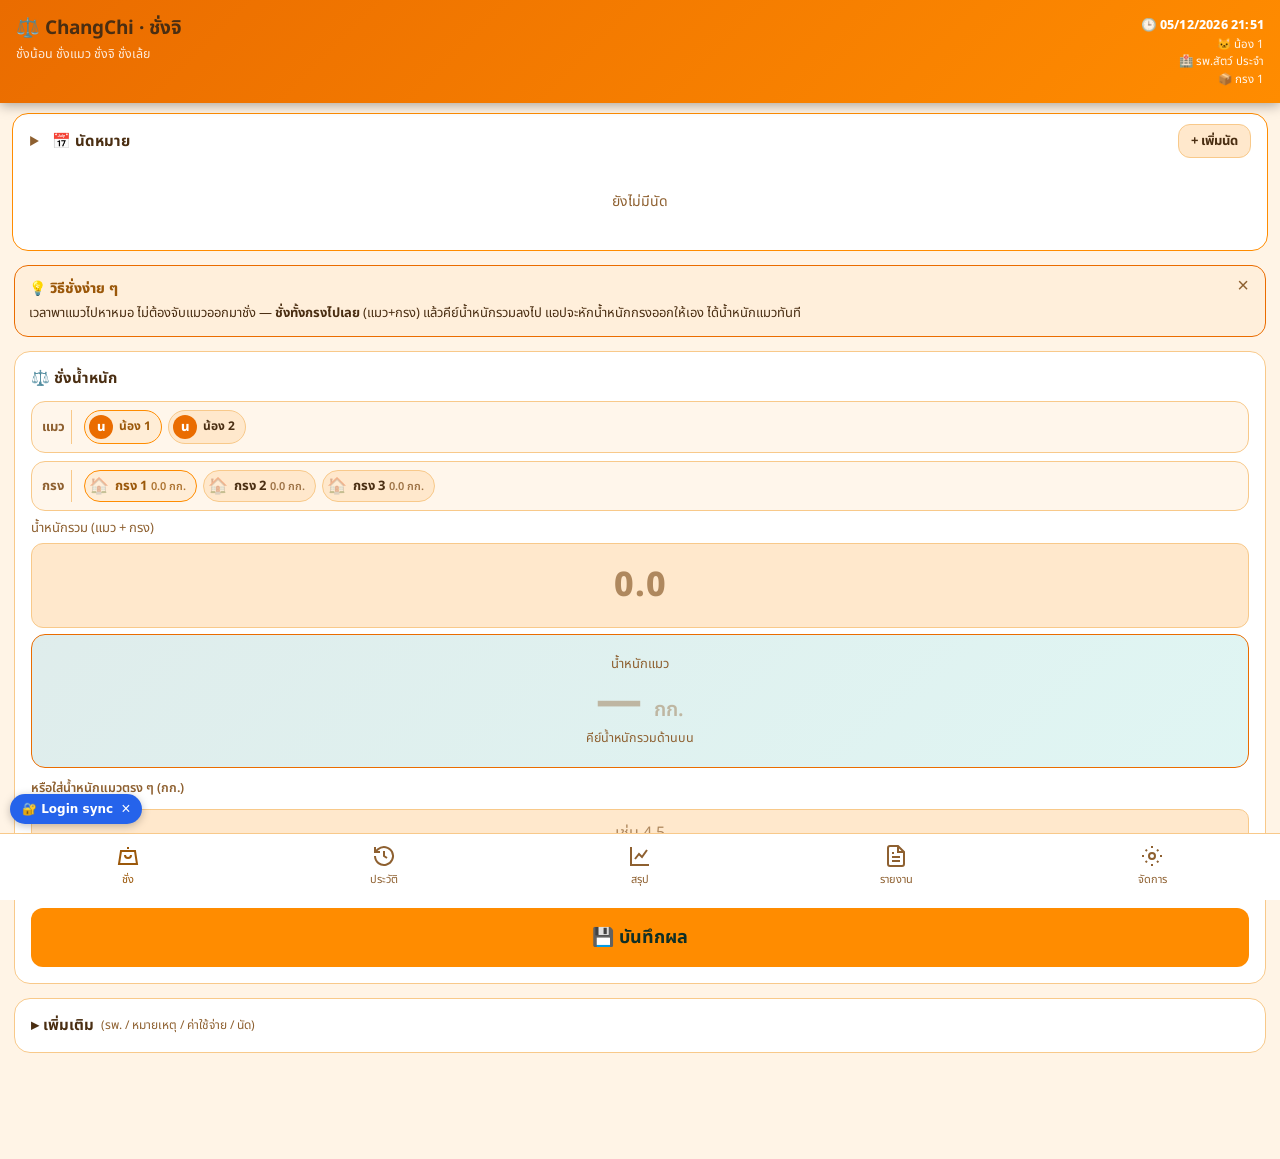
==== commit f0cf8910: "." ====
--- a/index.html
+++ b/index.html
@@ -9,19 +9,19 @@
 <meta property="og:type" content="website">
 <meta property="og:title" content="ChangChi · ชั่งจิ">
 <meta property="og:description" content="แอปชั่งน้ำหนักแมว — ชั่งทั้งกรงแล้วหักน้ำหนักกรงให้เอง">
-<meta property="og:image" content="https://weeratsu.github.io/ChangChi/assets/icon-512.png?v90">
+<meta property="og:image" content="https://weeratsu.github.io/ChangChi/assets/icon-512.png?v93">
 <meta property="og:image:width" content="512">
 <meta property="og:image:height" content="512">
 <meta property="og:url" content="https://weeratsu.github.io/ChangChi/">
 <meta name="twitter:card" content="summary">
 <meta name="twitter:title" content="ChangChi · ชั่งจิ">
-<meta name="twitter:image" content="https://weeratsu.github.io/ChangChi/assets/icon-512.png?v90">
-<link rel="icon" type="image/x-icon" href="assets/favicon.ico?v90">
-<link rel="icon" type="image/png" sizes="32x32" href="assets/favicon-32.png?v90">
-<link rel="icon" type="image/png" sizes="16x16" href="assets/favicon-16.png?v90">
-<link rel="apple-touch-icon" sizes="180x180" href="assets/apple-touch-icon.png?v90">
-<link rel="manifest" href="manifest.webmanifest?v90">
-<link rel="stylesheet" href="css/style.css?v90">
+<meta name="twitter:image" content="https://weeratsu.github.io/ChangChi/assets/icon-512.png?v93">
+<link rel="icon" type="image/x-icon" href="assets/favicon.ico?v93">
+<link rel="icon" type="image/png" sizes="32x32" href="assets/favicon-32.png?v93">
+<link rel="icon" type="image/png" sizes="16x16" href="assets/favicon-16.png?v93">
+<link rel="apple-touch-icon" sizes="180x180" href="assets/apple-touch-icon.png?v93">
+<link rel="manifest" href="manifest.webmanifest?v93">
+<link rel="stylesheet" href="css/style.css?v93">
 <link rel="preconnect" href="https://fonts.googleapis.com"><link rel="preconnect" href="https://fonts.gstatic.com" crossorigin><link href="https://fonts.googleapis.com/css2?family=Inter:wght@400;500;600;700&family=Noto+Sans+Thai:wght@400;500;600;700&display=swap" rel="stylesheet">
 </head>
 <body>
@@ -60,6 +60,7 @@
     <button class="btn big-save weigh-save-top" id="saveBtnTop">💾 บันทึกผล</button>
   </div>
   <div class="card" data-wkey="hosp"><details class="more-w" id="moreW"><summary><h2>▸ เพิ่มเติม <small>(รพ. / หมายเหตุ / ค่าใช้จ่าย / นัด)</small></h2></summary>
+    <label>🩺 ทำอะไรบ้าง (กดเลือกได้หลายอัน)</label><div class="care-pick" id="careW"></div>
     <label>🏥 โรงพยาบาล / คลินิก</label>
     <select id="hospSelect" class="sel"></select>
     <label style="margin-top:12px">หมายเหตุ (ไม่บังคับ)</label>
@@ -89,6 +90,7 @@
   <div class="card">
     <h2>🩺 รายงานการหาหมอ</h2>
     <div class="fchip-row" id="repFilter"></div>
+    <div class="fchip-row" id="repCare"></div>
     <input id="repSearch" class="rep-search" placeholder="🔍 ค้นหา (เช่น หยดหลังคอ, วัคซีน)" autocomplete="off">
     <div class="rep-daterow">
       <label>ตั้งแต่ <input type="date" id="repFrom" class="sel"></label>
@@ -103,6 +105,7 @@
   <div class="card"><h2>🐱 จัดการแมว</h2><div id="catMgr"></div><button class="addbtn" id="addCat" style="margin-top:10px">+ เพิ่มแมว</button><p class="hint">แตะรูปเพื่อใส่รูปโปรไฟล์แมว · ใส่วันเกิดเพื่อแสดงอายุ · ติ๊ก “ทำหมันแล้ว” ถ้าทำหมันแล้ว</p></div>
   <div class="card"><h2>⚙️ จัดการกรง (น้ำหนักกรงเปล่า)</h2><div id="cageMgr"></div><button class="addbtn" id="addCage" style="margin-top:10px">+ เพิ่มกรง</button><p class="hint">น้ำหนักกรงเปล่า (tare) หน่วยกิโลกรัม — แก้ไขได้ บันทึกอัตโนมัติ</p></div>
   <div class="card"><h2>🏥 จัดการโรงพยาบาล/คลินิก</h2><div id="hospMgr"></div><button class="addbtn" id="addHosp" style="margin-top:10px">+ เพิ่มโรงพยาบาล</button><p class="hint">ติ๊กช่อง “ตั้งเป็นค่าเริ่มต้น” เพื่อ (จะถูกเลือกอัตโนมัติตอนชั่ง)</p></div>
+  <div class="card"><h2>🩺 รายการดูแลสุขภาพ</h2><div id="careMgr"></div><button class="addbtn" onclick="careAdd()" style="margin-top:10px">+ เพิ่มรายการ</button><p class="hint">ใส่ “ทุก … วัน” เพื่อให้แอปนับรอบและเตือนในนัดแมวเมื่อใกล้ครบ (เว้นว่าง = ไม่นับรอบ)</p></div>
   <div class="card"><h2>📆 รูปแบบปี</h2><select id="yearFmtSel" class="sel" onchange="setYearFmt(this.value)"><option value="ce">ค.ศ. (เช่น 2026)</option><option value="be">พ.ศ. (เช่น 2569)</option></select><p class="hint">ใช้ทั้งแอป: วันที่ ปฏิทิน กราฟ รายงาน (ไฟล์ CSV ที่ส่งออกยังเป็น ค.ศ. เพื่อให้นำเข้ากลับได้ถูกต้อง)</p></div>
   <div class="card"><h2>🎨 ธีมสี</h2><div id="themePicker" class="theme-row"></div><p class="hint">เลือกธีมที่ชอบ สลับได้ทุกเมื่อ</p></div>
   <div class="card"><h2>↕️ จัดลำดับหน้าชั่ง</h2><div id="orderMgr"></div><p class="hint">กดลูกศรขึ้น/ลงเพื่อสลับลำดับการ์ดในหน้าชั่ง (ปุ่มบันทึกอยู่ล่างสุดเสมอ)</p></div>
@@ -130,6 +133,7 @@
     <p class="field-hint">ใส่ช่องใดช่องหนึ่งก็ได้ — อีกช่องจะคำนวณให้อัตโนมัติจากน้ำหนักกรงที่เลือก</p>
     <label>ค่าใช้จ่ายหาหมอ (บาท, ไม่บังคับ)</label><input id="mCost" inputmode="decimal" placeholder="เช่น 850" autocomplete="off">
     <label>📅 นัดครั้งถัดไป (ไม่บังคับ)</label><input type="datetime-local" id="mAppt" class="sel">
+    <label>🩺 ทำอะไรบ้าง</label><div class="care-pick" id="careM"></div>
     <label>หมายเหตุ (ไม่บังคับ)</label><textarea id="mNote" class="note-ta" rows="4" placeholder="เช่น ชั่งที่บ้าน — พิมพ์ได้หลายบรรทัด"></textarea>
     <div class="modal-btns">
       <button class="btn ghost" id="mCancel">ยกเลิก</button>
@@ -138,24 +142,25 @@
   </div>
 </div>
 <div class="toast" id="toast"></div>
-<script src="js/theme.js?v90"></script>
-<script src="js/config-sheet.js?v90"></script>
-<script src="data/cages.js?v90"></script>
-<script src="js/storage.js?v90"></script>
-<script src="js/crop.js?v90"></script>
-<script src="js/weigh.js?v90"></script>
-<script src="js/history.js?v90"></script>
-<script src="js/summary.js?v90"></script>
-<script src="js/report.js?v90"></script>
-<script src="js/settings.js?v90"></script>
-<script src="js/backup.js?v90"></script>
-<script src="js/order.js?v90"></script>
-<script src="js/pullrefresh.js?v90"></script>
-<script src="js/table-fit.js?v90"></script>
-<script src="js/install.js?v90"></script>
-<script src="js/birthday.js?v90"></script>
-<script src="js/sheet-sync.js?v90"></script>
-<script src="js/app.js?v90"></script>
+<script src="js/theme.js?v93"></script>
+<script src="js/config-sheet.js?v93"></script>
+<script src="data/cages.js?v93"></script>
+<script src="js/storage.js?v93"></script>
+<script src="js/crop.js?v93"></script>
+<script src="js/weigh.js?v93"></script>
+<script src="js/history.js?v93"></script>
+<script src="js/summary.js?v93"></script>
+<script src="js/report.js?v93"></script>
+<script src="js/care.js?v93"></script>
+<script src="js/settings.js?v93"></script>
+<script src="js/backup.js?v93"></script>
+<script src="js/order.js?v93"></script>
+<script src="js/pullrefresh.js?v93"></script>
+<script src="js/table-fit.js?v93"></script>
+<script src="js/install.js?v93"></script>
+<script src="js/birthday.js?v93"></script>
+<script src="js/sheet-sync.js?v93"></script>
+<script src="js/app.js?v93"></script>
 <script>(function(){var s=document.getElementById("yearFmtSel");if(s)s.value=(localStorage.getItem("cc_year_fmt")==="be")?"be":"ce";})();</script>
 </body>
 </html>
--- a/css/style.css
+++ b/css/style.css
@@ -492,3 +492,39 @@
 .cf-opts .wt-avg{display:inline-flex!important;align-items:center;gap:5px;margin:0!important;padding:4px 11px;font-size:12px;font-weight:700;line-height:1.4;border:1px solid var(--line);border-radius:999px;background:var(--card2);color:var(--txt);cursor:pointer}
 .cf-opts .wt-avg.on{background:color-mix(in srgb,var(--accent) 16%,var(--card));border-color:var(--accent);color:var(--acctx)}
 .cf-opts .wt-avg input{width:13px;height:13px;margin:0!important;padding:0;accent-color:var(--accent)}
+/* Care log (v92) */
+.care-pick{display:flex;flex-wrap:wrap;gap:6px;margin:4px 0 12px}
+.care-chip{border:1.5px solid var(--line);background:var(--card2);color:var(--txt);border-radius:999px;padding:5px 11px;font-size:13px;font-weight:600;cursor:pointer;font-family:inherit}
+.care-chip.on{background:color-mix(in srgb,var(--accent) 16%,var(--card));border-color:var(--accent);color:var(--acctx)}
+.care-ic{margin-left:6px;font-size:13px;letter-spacing:1px}
+.care-book .cb-cat{margin-top:8px}
+.care-book .cb-h{font-weight:700;color:var(--txt);margin:6px 0 2px}
+.cb-row{display:flex;flex-wrap:wrap;gap:4px 12px;align-items:baseline;padding:6px 0;border-top:1px dashed var(--line);cursor:pointer;font-size:13px}
+.cb-n{flex:0 0 130px;font-weight:600;color:var(--txt)}
+.cb-l{color:var(--subtx)}
+.cb-next{color:var(--acctx)}
+.cb-late{color:var(--danger);font-weight:700}
+.care-mrow{display:flex;gap:6px;align-items:center;margin-bottom:6px}
+.care-mrow .cm-ic{flex:0 0 46px;text-align:center}
+.care-mrow .cm-nm{flex:1;min-width:0}
+.cm-ev{display:flex;align-items:center;gap:4px;font-size:12px;color:var(--subtx);margin:0;white-space:nowrap}
+.cm-ev input{width:54px;text-align:center}
+/* ===== v93: ONE pill style app-wide (same as vet-cost filters) ===== */
+.care-chip,.fchip,.cf-opts .btn,.wt-pre .btn,.pick-row .cat-chip,#cageGrid .cage-tile{
+ background:var(--card2)!important;border:1px solid var(--line)!important;color:var(--txt)!important;
+ border-radius:999px!important;font-size:12px!important;font-weight:700!important;box-shadow:none!important;outline:none!important}
+.care-chip,.fchip{padding:4px 11px!important;line-height:1.4;font-family:inherit;cursor:pointer}
+.care-chip.on,.fchip.on,.cf-opts .btn.on,.wt-pre .btn.on,.pick-row .cat-chip.on,#cageGrid .cage-tile.on,
+#cageGrid .cage-tile.on .cap,#cageGrid .cage-tile.on .kg{
+ background:color-mix(in srgb,var(--accent) 16%,var(--card))!important;border-color:var(--accent)!important;color:var(--acctx)!important}
+#cageGrid .cage-tile.on .cap,#cageGrid .cage-tile.on .kg{background:none!important}
+
+/* ===== v93: Manage page - uniform text size ===== */
+#view-manage input,#view-manage select,#view-manage textarea,#view-manage .btn,#view-manage button{font-size:14px!important}
+#view-manage input,#view-manage select{height:38px!important;min-height:0!important;padding:0 10px!important;box-sizing:border-box}
+#view-manage textarea{padding:8px 10px!important}
+#view-manage label,#view-manage .hint,#view-manage p{font-size:13px!important}
+#view-manage h2{font-size:15px!important}
+#view-manage .care-mrow .cm-ic{flex:0 0 42px;padding:0!important;text-align:center}
+#view-manage .cm-ev input{width:56px!important;padding:0 4px!important;text-align:center}
+#view-manage .del,#view-manage .care-mrow .del{flex:0 0 38px;width:38px!important;height:38px!important;padding:0!important;border-radius:10px;font-size:16px!important;border:1px solid var(--line);background:var(--card2);color:var(--danger);cursor:pointer}
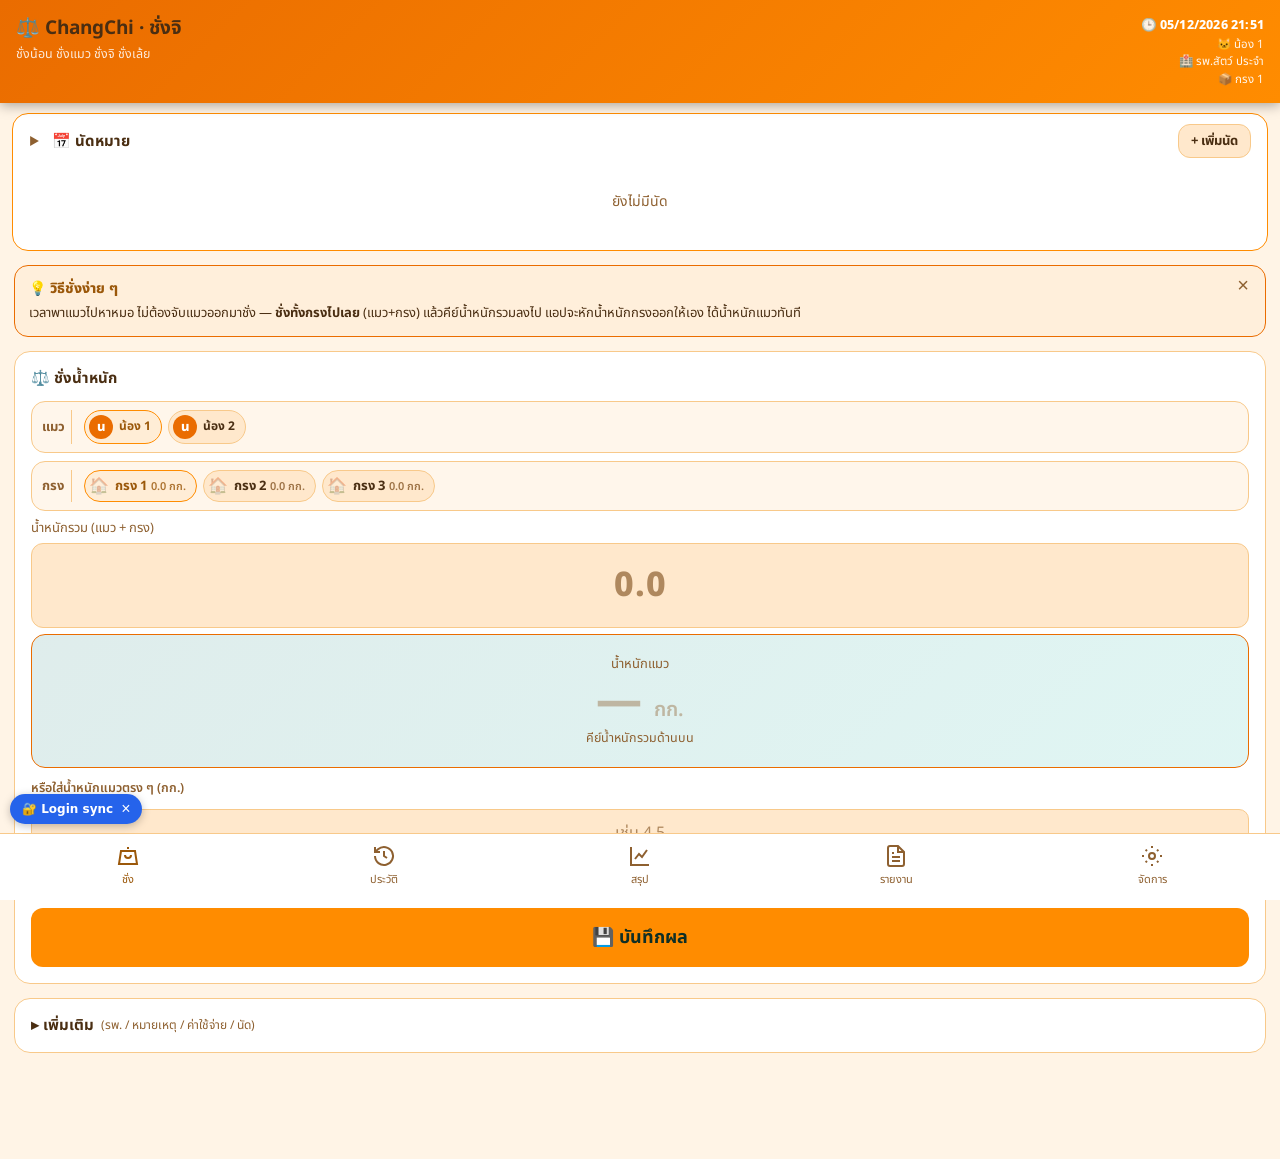
==== commit 3b70c8a5: "." ====
--- a/index.html
+++ b/index.html
@@ -9,19 +9,19 @@
 <meta property="og:type" content="website">
 <meta property="og:title" content="ChangChi · ชั่งจิ">
 <meta property="og:description" content="แอปชั่งน้ำหนักแมว — ชั่งทั้งกรงแล้วหักน้ำหนักกรงให้เอง">
-<meta property="og:image" content="https://weeratsu.github.io/ChangChi/assets/icon-512.png?v93">
+<meta property="og:image" content="https://weeratsu.github.io/ChangChi/assets/icon-512.png?v96">
 <meta property="og:image:width" content="512">
 <meta property="og:image:height" content="512">
 <meta property="og:url" content="https://weeratsu.github.io/ChangChi/">
 <meta name="twitter:card" content="summary">
 <meta name="twitter:title" content="ChangChi · ชั่งจิ">
-<meta name="twitter:image" content="https://weeratsu.github.io/ChangChi/assets/icon-512.png?v93">
-<link rel="icon" type="image/x-icon" href="assets/favicon.ico?v93">
-<link rel="icon" type="image/png" sizes="32x32" href="assets/favicon-32.png?v93">
-<link rel="icon" type="image/png" sizes="16x16" href="assets/favicon-16.png?v93">
-<link rel="apple-touch-icon" sizes="180x180" href="assets/apple-touch-icon.png?v93">
-<link rel="manifest" href="manifest.webmanifest?v93">
-<link rel="stylesheet" href="css/style.css?v93">
+<meta name="twitter:image" content="https://weeratsu.github.io/ChangChi/assets/icon-512.png?v96">
+<link rel="icon" type="image/x-icon" href="assets/favicon.ico?v96">
+<link rel="icon" type="image/png" sizes="32x32" href="assets/favicon-32.png?v96">
+<link rel="icon" type="image/png" sizes="16x16" href="assets/favicon-16.png?v96">
+<link rel="apple-touch-icon" sizes="180x180" href="assets/apple-touch-icon.png?v96">
+<link rel="manifest" href="manifest.webmanifest?v96">
+<link rel="stylesheet" href="css/style.css?v96">
 <link rel="preconnect" href="https://fonts.googleapis.com"><link rel="preconnect" href="https://fonts.gstatic.com" crossorigin><link href="https://fonts.googleapis.com/css2?family=Inter:wght@400;500;600;700&family=Noto+Sans+Thai:wght@400;500;600;700&display=swap" rel="stylesheet">
 </head>
 <body>
@@ -142,25 +142,25 @@
   </div>
 </div>
 <div class="toast" id="toast"></div>
-<script src="js/theme.js?v93"></script>
-<script src="js/config-sheet.js?v93"></script>
-<script src="data/cages.js?v93"></script>
-<script src="js/storage.js?v93"></script>
-<script src="js/crop.js?v93"></script>
-<script src="js/weigh.js?v93"></script>
-<script src="js/history.js?v93"></script>
-<script src="js/summary.js?v93"></script>
-<script src="js/report.js?v93"></script>
-<script src="js/care.js?v93"></script>
-<script src="js/settings.js?v93"></script>
-<script src="js/backup.js?v93"></script>
-<script src="js/order.js?v93"></script>
-<script src="js/pullrefresh.js?v93"></script>
-<script src="js/table-fit.js?v93"></script>
-<script src="js/install.js?v93"></script>
-<script src="js/birthday.js?v93"></script>
-<script src="js/sheet-sync.js?v93"></script>
-<script src="js/app.js?v93"></script>
+<script src="js/theme.js?v96"></script>
+<script src="js/config-sheet.js?v96"></script>
+<script src="data/cages.js?v96"></script>
+<script src="js/storage.js?v96"></script>
+<script src="js/crop.js?v96"></script>
+<script src="js/weigh.js?v96"></script>
+<script src="js/history.js?v96"></script>
+<script src="js/summary.js?v96"></script>
+<script src="js/report.js?v96"></script>
+<script src="js/care.js?v96"></script>
+<script src="js/settings.js?v96"></script>
+<script src="js/backup.js?v96"></script>
+<script src="js/order.js?v96"></script>
+<script src="js/pullrefresh.js?v96"></script>
+<script src="js/table-fit.js?v96"></script>
+<script src="js/install.js?v96"></script>
+<script src="js/birthday.js?v96"></script>
+<script src="js/sheet-sync.js?v96"></script>
+<script src="js/app.js?v96"></script>
 <script>(function(){var s=document.getElementById("yearFmtSel");if(s)s.value=(localStorage.getItem("cc_year_fmt")==="be")?"be":"ce";})();</script>
 </body>
 </html>
--- a/css/style.css
+++ b/css/style.css
@@ -528,3 +528,36 @@
 #view-manage .care-mrow .cm-ic{flex:0 0 42px;padding:0!important;text-align:center}
 #view-manage .cm-ev input{width:56px!important;padding:0 4px!important;text-align:center}
 #view-manage .del,#view-manage .care-mrow .del{flex:0 0 38px;width:38px!important;height:38px!important;padding:0!important;border-radius:10px;font-size:16px!important;border:1px solid var(--line);background:var(--card2);color:var(--danger);cursor:pointer}
+/* ===== v94: Manage rows - tidy grid layout ===== */
+#view-manage .mgr-row{display:grid!important;grid-template-columns:auto 1fr auto auto;grid-template-areas:"th nm tw del";column-gap:10px;row-gap:6px;align-items:start!important;padding:12px 0!important}
+#view-manage .mgr-row>.thumb-btn{grid-area:th;width:52px!important;height:52px!important;padding:0!important;position:relative}
+#view-manage .mgr-row .thumb-cam{width:20px!important;height:20px!important;font-size:11px!important}
+#view-manage .mgr-row .thumb-btn img,#view-manage .mgr-row .thumb-img{width:52px!important;height:52px!important;border-radius:12px;object-fit:cover}
+#view-manage .mgr-row .nm{grid-area:nm;display:flex;flex-direction:column;gap:6px;min-width:0}
+#view-manage .mgr-row .tw{grid-area:tw;width:76px!important}
+#view-manage .mgr-row .tw input{text-align:right}
+#view-manage .mgr-row .del{grid-area:del;align-self:start!important;margin:0!important}
+#view-manage .mgr-row .nm input:not([type=checkbox]),#view-manage .mgr-row .tw input{width:100%!important;height:38px!important;margin:0!important}
+#view-manage .cat-fields{display:flex;align-items:center;gap:8px;flex-wrap:wrap;margin:0!important}
+#view-manage .cat-fields .cf{display:flex;align-items:center;gap:6px;margin:0;color:var(--subtx);white-space:nowrap}
+#view-manage .cat-fields .c-dob{width:150px!important}
+#view-manage .cf-age{font-size:13px;font-weight:700;color:var(--acctx)}
+#view-manage .defrow{display:flex!important;align-items:center;gap:8px;margin:0!important;color:var(--subtx);cursor:pointer}
+#view-manage .defrow input[type=checkbox]{width:18px!important;height:18px!important;margin:0!important;padding:0!important;accent-color:var(--accent);flex:0 0 18px}
+#view-manage .mgr-row .del{width:38px!important;height:38px!important}
+#view-manage .mgr-row:not(:has(.thumb-btn)){grid-template-areas:"nm nm tw del"}
+/* v95: desktop fixes for manage rows */
+#view-manage .mgr-row{grid-template-columns:52px minmax(0,1fr) auto 38px!important;margin:0!important}
+#view-manage .mgr-row:not(:has(.tw)){grid-template-columns:52px minmax(0,1fr) 38px!important;grid-template-areas:"th nm del"!important}
+#view-manage .mgr-row:not(:has(.thumb-btn)){grid-template-columns:minmax(0,1fr) 38px!important;grid-template-areas:"nm del"!important}
+#view-manage .cat-fields{flex-direction:row!important;justify-content:flex-start!important;align-items:center!important;width:100%}
+#view-manage .cat-fields .cf{width:auto!important;justify-content:flex-start!important}
+#view-manage .cat-fields .c-dob{width:160px!important;flex:0 0 160px}
+#view-manage .mgr-row .nm>*{align-self:stretch;text-align:left}
+#view-manage .mgr-row .defrow{align-self:flex-start!important;width:auto!important}
+/* v96: iOS date input ignores width -> overlap; put age on its own line */
+#view-manage .cat-fields{flex-wrap:wrap!important;row-gap:4px}
+#view-manage .cat-fields .cf{flex:1 1 100%;min-width:0}
+#view-manage .cat-fields .c-dob{-webkit-appearance:none;appearance:none;flex:0 1 170px!important;width:170px!important;max-width:100%;min-width:0;display:block;text-align:left;line-height:38px}
+#view-manage .cat-fields .c-dob::-webkit-date-and-time-value{text-align:left}
+#view-manage .cf-age{flex:1 1 100%;padding-left:2px}
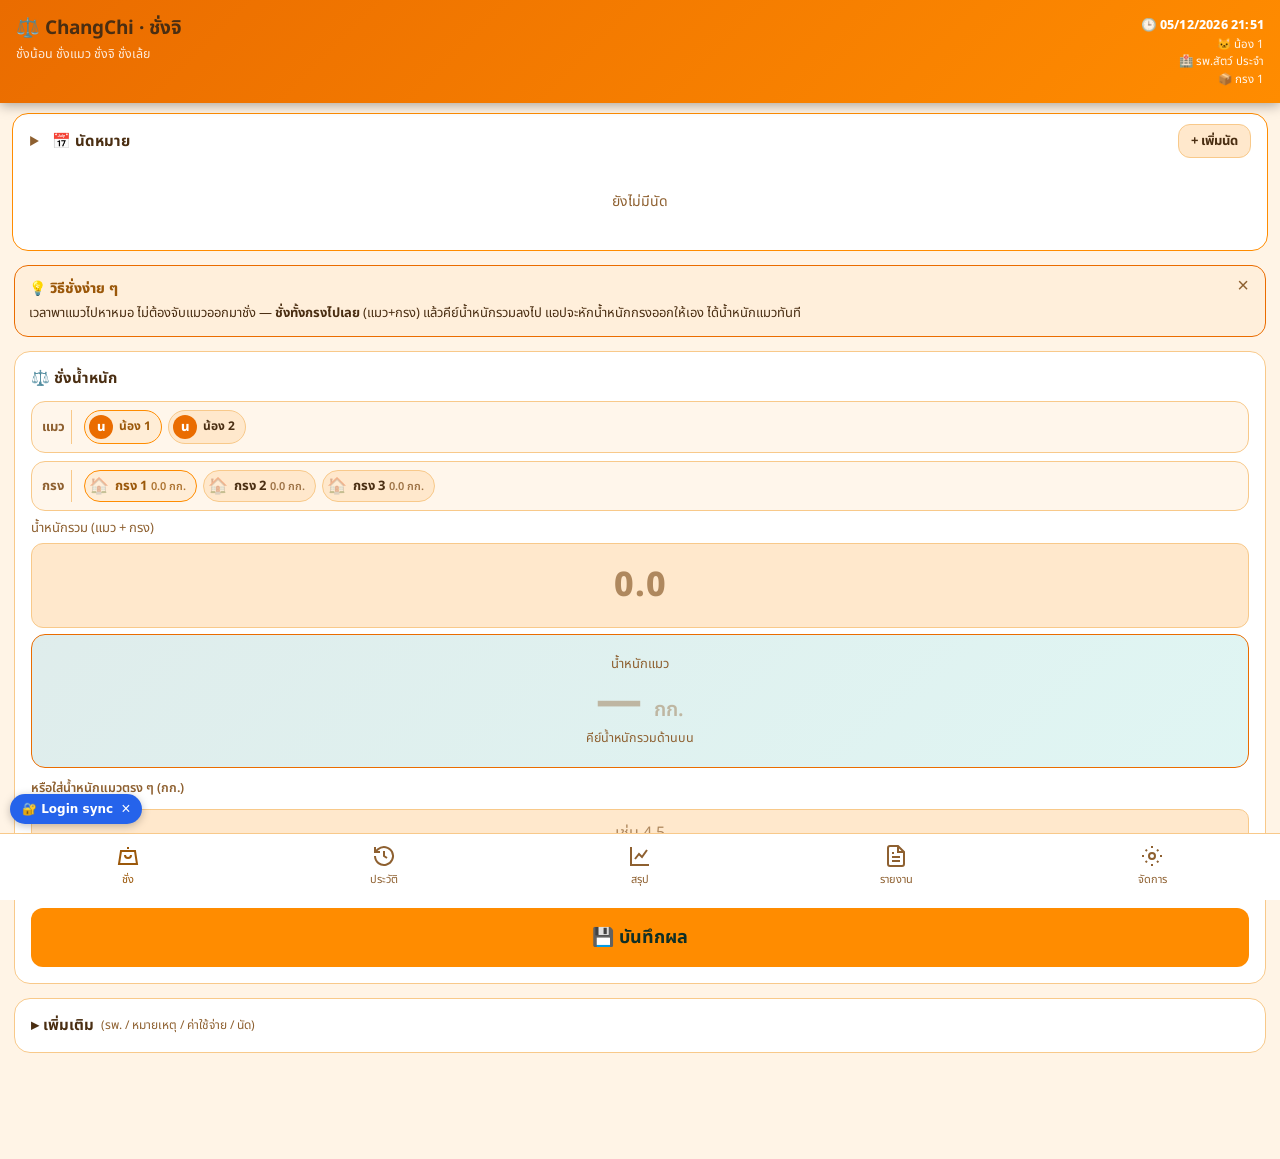
==== commit 0eda34f6: "." ====
--- a/index.html
+++ b/index.html
@@ -9,19 +9,19 @@
 <meta property="og:type" content="website">
 <meta property="og:title" content="ChangChi · ชั่งจิ">
 <meta property="og:description" content="แอปชั่งน้ำหนักแมว — ชั่งทั้งกรงแล้วหักน้ำหนักกรงให้เอง">
-<meta property="og:image" content="https://weeratsu.github.io/ChangChi/assets/icon-512.png?v96">
+<meta property="og:image" content="https://weeratsu.github.io/ChangChi/assets/icon-512.png?v97">
 <meta property="og:image:width" content="512">
 <meta property="og:image:height" content="512">
 <meta property="og:url" content="https://weeratsu.github.io/ChangChi/">
 <meta name="twitter:card" content="summary">
 <meta name="twitter:title" content="ChangChi · ชั่งจิ">
-<meta name="twitter:image" content="https://weeratsu.github.io/ChangChi/assets/icon-512.png?v96">
-<link rel="icon" type="image/x-icon" href="assets/favicon.ico?v96">
-<link rel="icon" type="image/png" sizes="32x32" href="assets/favicon-32.png?v96">
-<link rel="icon" type="image/png" sizes="16x16" href="assets/favicon-16.png?v96">
-<link rel="apple-touch-icon" sizes="180x180" href="assets/apple-touch-icon.png?v96">
-<link rel="manifest" href="manifest.webmanifest?v96">
-<link rel="stylesheet" href="css/style.css?v96">
+<meta name="twitter:image" content="https://weeratsu.github.io/ChangChi/assets/icon-512.png?v97">
+<link rel="icon" type="image/x-icon" href="assets/favicon.ico?v97">
+<link rel="icon" type="image/png" sizes="32x32" href="assets/favicon-32.png?v97">
+<link rel="icon" type="image/png" sizes="16x16" href="assets/favicon-16.png?v97">
+<link rel="apple-touch-icon" sizes="180x180" href="assets/apple-touch-icon.png?v97">
+<link rel="manifest" href="manifest.webmanifest?v97">
+<link rel="stylesheet" href="css/style.css?v97">
 <link rel="preconnect" href="https://fonts.googleapis.com"><link rel="preconnect" href="https://fonts.gstatic.com" crossorigin><link href="https://fonts.googleapis.com/css2?family=Inter:wght@400;500;600;700&family=Noto+Sans+Thai:wght@400;500;600;700&display=swap" rel="stylesheet">
 </head>
 <body>
@@ -142,25 +142,25 @@
   </div>
 </div>
 <div class="toast" id="toast"></div>
-<script src="js/theme.js?v96"></script>
-<script src="js/config-sheet.js?v96"></script>
-<script src="data/cages.js?v96"></script>
-<script src="js/storage.js?v96"></script>
-<script src="js/crop.js?v96"></script>
-<script src="js/weigh.js?v96"></script>
-<script src="js/history.js?v96"></script>
-<script src="js/summary.js?v96"></script>
-<script src="js/report.js?v96"></script>
-<script src="js/care.js?v96"></script>
-<script src="js/settings.js?v96"></script>
-<script src="js/backup.js?v96"></script>
-<script src="js/order.js?v96"></script>
-<script src="js/pullrefresh.js?v96"></script>
-<script src="js/table-fit.js?v96"></script>
-<script src="js/install.js?v96"></script>
-<script src="js/birthday.js?v96"></script>
-<script src="js/sheet-sync.js?v96"></script>
-<script src="js/app.js?v96"></script>
+<script src="js/theme.js?v97"></script>
+<script src="js/config-sheet.js?v97"></script>
+<script src="data/cages.js?v97"></script>
+<script src="js/storage.js?v97"></script>
+<script src="js/crop.js?v97"></script>
+<script src="js/weigh.js?v97"></script>
+<script src="js/history.js?v97"></script>
+<script src="js/summary.js?v97"></script>
+<script src="js/report.js?v97"></script>
+<script src="js/care.js?v97"></script>
+<script src="js/settings.js?v97"></script>
+<script src="js/backup.js?v97"></script>
+<script src="js/order.js?v97"></script>
+<script src="js/pullrefresh.js?v97"></script>
+<script src="js/table-fit.js?v97"></script>
+<script src="js/install.js?v97"></script>
+<script src="js/birthday.js?v97"></script>
+<script src="js/sheet-sync.js?v97"></script>
+<script src="js/app.js?v97"></script>
 <script>(function(){var s=document.getElementById("yearFmtSel");if(s)s.value=(localStorage.getItem("cc_year_fmt")==="be")?"be":"ce";})();</script>
 </body>
 </html>
--- a/css/style.css
+++ b/css/style.css
@@ -561,3 +561,12 @@
 #view-manage .cat-fields .c-dob{-webkit-appearance:none;appearance:none;flex:0 1 170px!important;width:170px!important;max-width:100%;min-width:0;display:block;text-align:left;line-height:38px}
 #view-manage .cat-fields .c-dob::-webkit-date-and-time-value{text-align:left}
 #view-manage .cf-age{flex:1 1 100%;padding-left:2px}
+/* v97: cat row redesign - 2 equal columns, same height boxes */
+#view-manage .cat-fields2{display:grid;grid-template-columns:1fr 1fr;gap:8px;margin:0}
+#view-manage .f2{display:flex;flex-direction:column;gap:3px;margin:0;min-width:0}
+#view-manage .f2>span{font-size:12px!important;color:var(--subtx)}
+#view-manage .f2 .c-dob,#view-manage .f2-ro{width:100%!important;max-width:100%;min-width:0;height:38px!important;box-sizing:border-box;-webkit-appearance:none;appearance:none;display:flex;align-items:center;text-align:left;padding:0 10px!important;font-size:14px!important;border-radius:10px;border:1px solid var(--line);margin:0}
+#view-manage .f2 .c-dob{background:var(--card2);color:var(--txt);line-height:38px}
+#view-manage .f2 .c-dob::-webkit-date-and-time-value{text-align:left;margin:0}
+#view-manage .f2-ro{background:transparent;color:var(--acctx)!important;font-weight:700;border-style:dashed;white-space:nowrap;overflow:hidden;text-overflow:ellipsis}
+#view-manage .mgr-row .nm input.c-name{height:38px!important}
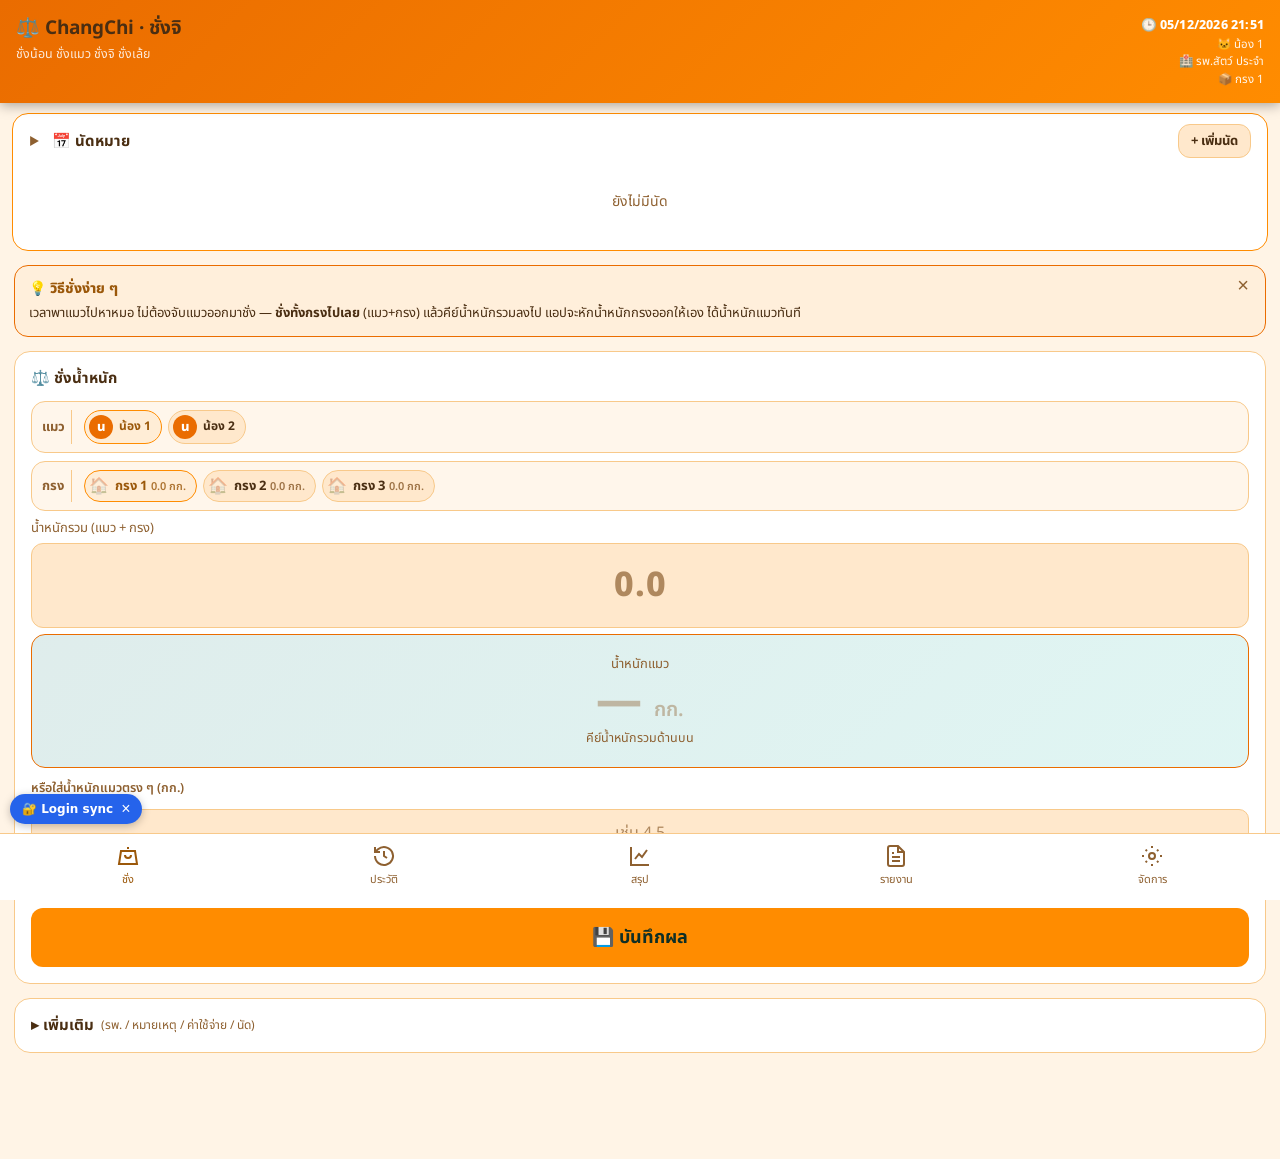
==== commit 9b10911d: "." ====
--- a/index.html
+++ b/index.html
@@ -9,19 +9,19 @@
 <meta property="og:type" content="website">
 <meta property="og:title" content="ChangChi · ชั่งจิ">
 <meta property="og:description" content="แอปชั่งน้ำหนักแมว — ชั่งทั้งกรงแล้วหักน้ำหนักกรงให้เอง">
-<meta property="og:image" content="https://weeratsu.github.io/ChangChi/assets/icon-512.png?v97">
+<meta property="og:image" content="https://weeratsu.github.io/ChangChi/assets/icon-512.png?v107">
 <meta property="og:image:width" content="512">
 <meta property="og:image:height" content="512">
 <meta property="og:url" content="https://weeratsu.github.io/ChangChi/">
 <meta name="twitter:card" content="summary">
 <meta name="twitter:title" content="ChangChi · ชั่งจิ">
-<meta name="twitter:image" content="https://weeratsu.github.io/ChangChi/assets/icon-512.png?v97">
-<link rel="icon" type="image/x-icon" href="assets/favicon.ico?v97">
-<link rel="icon" type="image/png" sizes="32x32" href="assets/favicon-32.png?v97">
-<link rel="icon" type="image/png" sizes="16x16" href="assets/favicon-16.png?v97">
-<link rel="apple-touch-icon" sizes="180x180" href="assets/apple-touch-icon.png?v97">
-<link rel="manifest" href="manifest.webmanifest?v97">
-<link rel="stylesheet" href="css/style.css?v97">
+<meta name="twitter:image" content="https://weeratsu.github.io/ChangChi/assets/icon-512.png?v107">
+<link rel="icon" type="image/x-icon" href="assets/favicon.ico?v107">
+<link rel="icon" type="image/png" sizes="32x32" href="assets/favicon-32.png?v107">
+<link rel="icon" type="image/png" sizes="16x16" href="assets/favicon-16.png?v107">
+<link rel="apple-touch-icon" sizes="180x180" href="assets/apple-touch-icon.png?v107">
+<link rel="manifest" href="manifest.webmanifest?v107">
+<link rel="stylesheet" href="css/style.css?v107">
 <link rel="preconnect" href="https://fonts.googleapis.com"><link rel="preconnect" href="https://fonts.gstatic.com" crossorigin><link href="https://fonts.googleapis.com/css2?family=Inter:wght@400;500;600;700&family=Noto+Sans+Thai:wght@400;500;600;700&display=swap" rel="stylesheet">
 </head>
 <body>
@@ -142,25 +142,25 @@
   </div>
 </div>
 <div class="toast" id="toast"></div>
-<script src="js/theme.js?v97"></script>
-<script src="js/config-sheet.js?v97"></script>
-<script src="data/cages.js?v97"></script>
-<script src="js/storage.js?v97"></script>
-<script src="js/crop.js?v97"></script>
-<script src="js/weigh.js?v97"></script>
-<script src="js/history.js?v97"></script>
-<script src="js/summary.js?v97"></script>
-<script src="js/report.js?v97"></script>
-<script src="js/care.js?v97"></script>
-<script src="js/settings.js?v97"></script>
-<script src="js/backup.js?v97"></script>
-<script src="js/order.js?v97"></script>
-<script src="js/pullrefresh.js?v97"></script>
-<script src="js/table-fit.js?v97"></script>
-<script src="js/install.js?v97"></script>
-<script src="js/birthday.js?v97"></script>
-<script src="js/sheet-sync.js?v97"></script>
-<script src="js/app.js?v97"></script>
+<script src="js/theme.js?v107"></script>
+<script src="js/config-sheet.js?v107"></script>
+<script src="data/cages.js?v107"></script>
+<script src="js/storage.js?v107"></script>
+<script src="js/crop.js?v107"></script>
+<script src="js/weigh.js?v107"></script>
+<script src="js/history.js?v107"></script>
+<script src="js/summary.js?v107"></script>
+<script src="js/report.js?v107"></script>
+<script src="js/care.js?v107"></script>
+<script src="js/settings.js?v107"></script>
+<script src="js/backup.js?v107"></script>
+<script src="js/order.js?v107"></script>
+<script src="js/pullrefresh.js?v107"></script>
+<script src="js/table-fit.js?v107"></script>
+<script src="js/install.js?v107"></script>
+<script src="js/birthday.js?v107"></script>
+<script src="js/sheet-sync.js?v107"></script>
+<script src="js/app.js?v107"></script>
 <script>(function(){var s=document.getElementById("yearFmtSel");if(s)s.value=(localStorage.getItem("cc_year_fmt")==="be")?"be":"ce";})();</script>
 </body>
 </html>
--- a/css/style.css
+++ b/css/style.css
@@ -570,3 +570,11 @@
 #view-manage .f2 .c-dob::-webkit-date-and-time-value{text-align:left;margin:0}
 #view-manage .f2-ro{background:transparent;color:var(--acctx)!important;font-weight:700;border-style:dashed;white-space:nowrap;overflow:hidden;text-overflow:ellipsis}
 #view-manage .mgr-row .nm input.c-name{height:38px!important}
+/* v98: history/modal pills identical to chart pills (higher specificity) */
+body .care-pick .care-chip,body .fchip-row .fchip,body .cf-opts .btn{
+ background:var(--card2)!important;border:1px solid var(--line)!important;color:var(--txt)!important;
+ padding:4px 11px!important;font-size:12px!important;font-weight:700!important;line-height:1.4!important;border-radius:999px!important;box-shadow:none!important;min-height:0!important;height:auto!important}
+body .care-pick .care-chip.on,body .fchip-row .fchip.on,body .cf-opts .btn.on{
+ background:color-mix(in srgb,var(--accent) 16%,var(--card))!important;border-color:var(--accent)!important;color:var(--acctx)!important}
+/* v100: toast must show above popups */
+.toast{z-index:20000!important}
